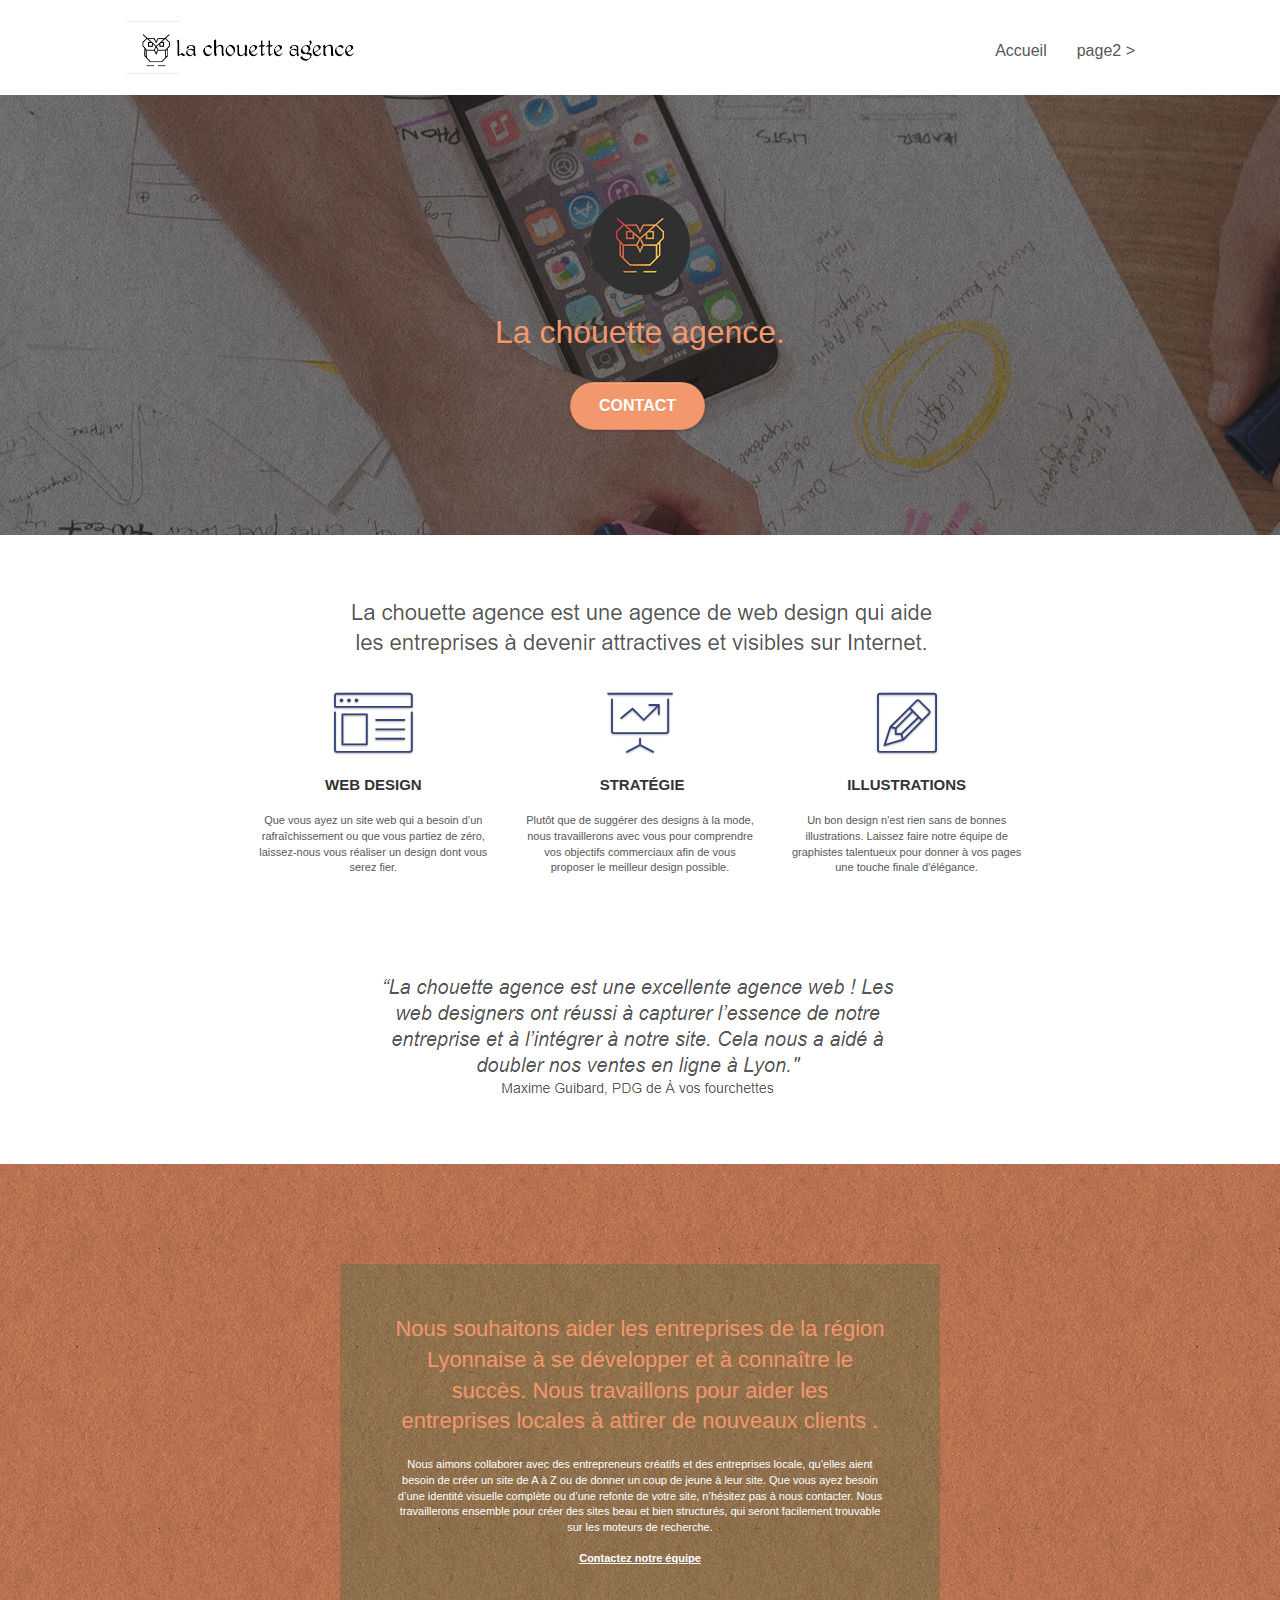
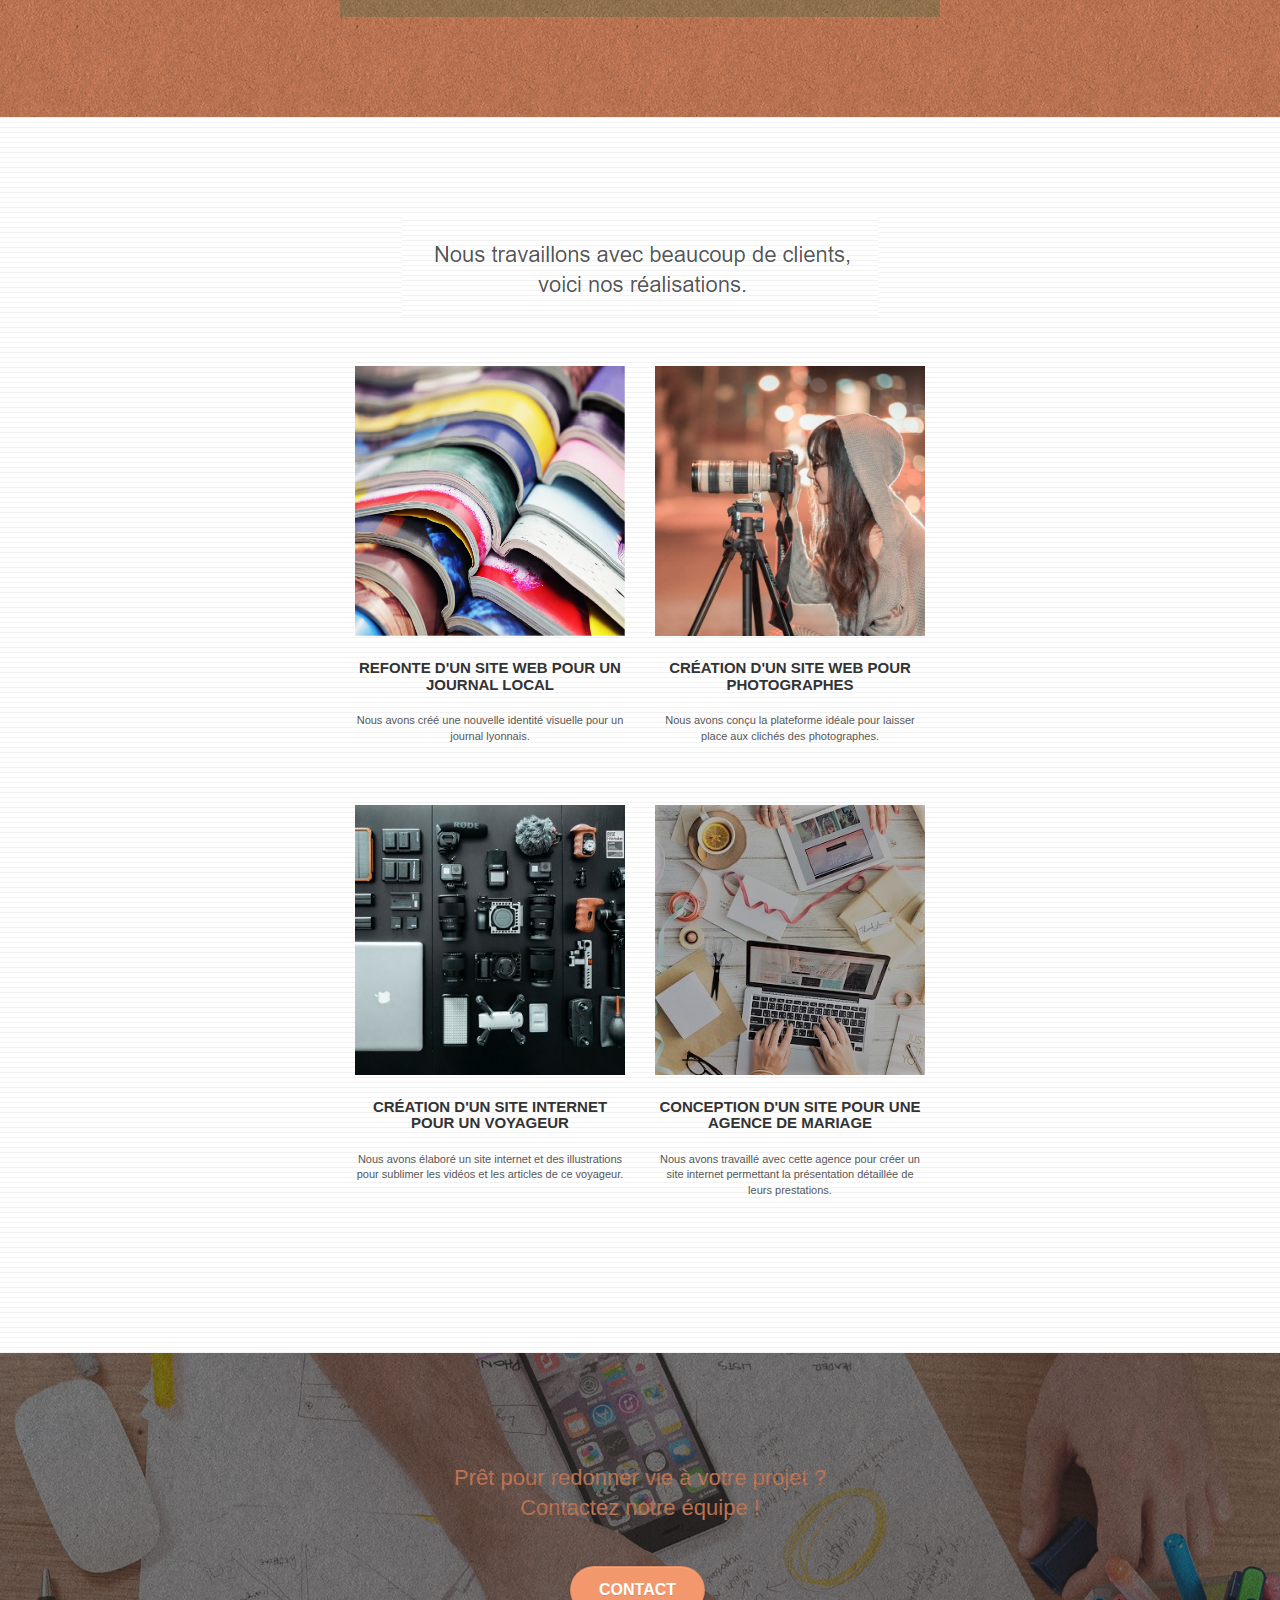
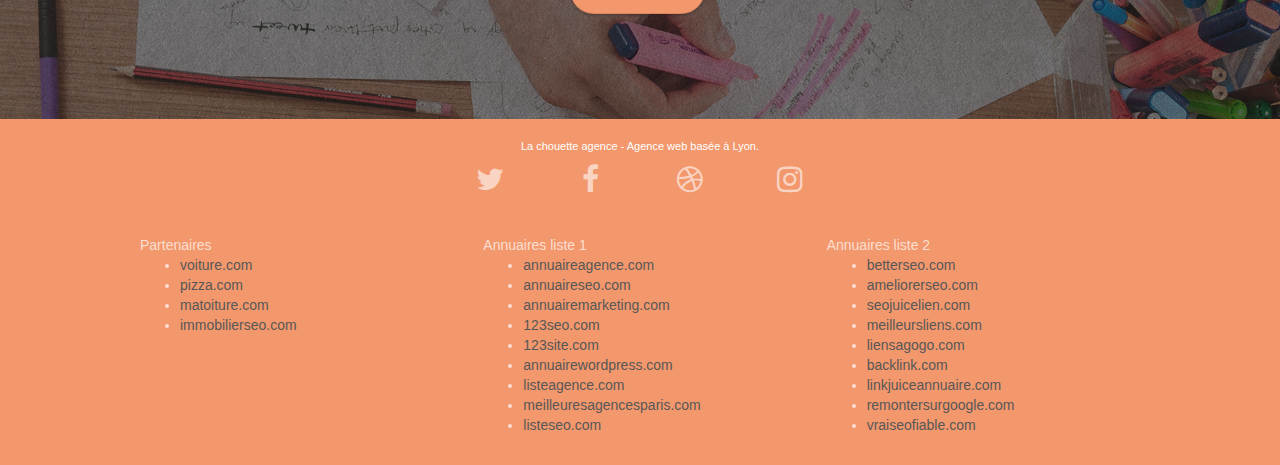
==== index.html @ 4de728ab "initialisation du projet" ====
<!doctype html>
<html lang="Default">
<head>
    <meta charset="utf-8">
    <meta name="keywords" content="seo, google, site web, site internet, agence design paris, agence design, agence design,agence design,agence design,agence design,agence design,agence design,agence design,agence design">
    <meta name="description" content="">
    <meta name="viewport" content="width=device-width, initial-scale=1.0, viewport-fit=cover">
    <link rel="shortcut icon" type="image/png" href="favicon.jpg">
    
	<link rel="stylesheet" type="text/css" href="./css/bootstrap.css">
	<link rel="stylesheet" type="text/css" href="style.css">
	<link rel="stylesheet" type="text/css" href="./css/font-awesome.css">
	<link rel="stylesheet" type="text/css" href="./css/et-line.css">
	
    
	<script src="./js/jquery-2.1.0.js"></script>
	<script src="./js/bootstrap.js"></script>
	<script src="./js/blocs.js"></script>
	<script src="./js/jquery.touchSwipe.js" defer></script>
	<script src="./js/gmaps.js"></script>

    <title>.</title>

    
<!-- Analytics -->
 
<!-- Analytics END -->
    
</head>

<body>
<!-- Principal conteneur -->
<div class="page-container">
    
<!-- bloc-0 -->
<div class="bloc bgc-white l-bloc " id="bloc-0">
	<div class="container bloc-sm">

		<nav class="navbar row">
			<div class="navbar-header">
				<div class="keywords" style="color:#cccccc;font-size:1px;">Agence web à paris, stratégie web, web design, illustrations, design de site web, site web, web, internet, site internet, site</div>
				<a class="navbar-brand" href="index.html"><img src="img/la-chouette-agence.png" alt="paris web design logo agence web meilleure agence" height="40" /></a>
				<div class="keywords" style="color:#cccccc;font-size:1px;">Agence web à paris, stratégie web, web design, illustrations, design de site web, site web, web, internet, site internet, site</div>
				<button id="nav-toggle" type="button" class="ui-navbar-toggle navbar-toggle" data-toggle="collapse" data-target=".navbar-1">
					<span class="sr-only">Toggle navigation</span><span class="icon-bar"></span><span class="icon-bar"></span><span class="icon-bar"></span>
				</button>
			</div>
			<div class="collapse navbar-collapse navbar-1 special-dropdown-nav">
				<ul class="site-navigation nav navbar-nav">
					<li>
						<a href="index.html">Accueil</a>
					</li>
					<li>
					</li>
					<li>
						<a href="page2.html">page2 &gt;</a>
					</li>
				</ul>
			</div>
		</nav>
	</div>
</div>
<!-- bloc-0 END -->

<!-- bloc-1-presentation -->
<div class="bloc bgc-dark-slate-blue bg-banniere d-bloc bg-t-edge bloc-bg-texture texture-paper b-parallax" id="bloc-1-hero">
	<div class="container bloc-lg">
		<div class="row tight-width-whitespace">
			<div class="col-sm-12">
				<img src="img/logo.png" class="center-block image-resize-mode" width="100" alt="La chouette agence, agence web paris, création logo paris" />
				<h1 class="text-center hero-bloc-text tc-white ">
					La chouette agence.
				</h1>
				<div class="text-center">
					<a href="page2.html" class="btn btn-lg btn-clean btn-rd cta-hero btn-atomic-tangerine" id="cta-hero">Contact</a>
				</div>
			</div>
		</div>
	</div>
</div>
<!-- bloc-1-presentation END -->

<!-- bloc-2-services -->
<div class="bloc bgc-white l-bloc" id="bloc-2-services">
	<div class="container bloc-md">
		<div class="row">
			<div class="col-sm-12 text-center">
				<img alt="agence web, agence web paris, web design paris, stratégie web" src="img/title.png" />
			</div>
		</div>
		<div class="row voffset-lg med-width-whitespace">
			<div class="col-sm-4">
				<div class="text-center">
					<span class="et-icon-browser sm-shadow icon-dark-slate-blue icons icon-lg"></span>
				</div>
				<h3 class="mg-md text-center">
					Web design
				</h3>
				<p class="text-center ">
					Que vous ayez un site web qui a besoin d&rsquo;un rafraîchissement ou que vous partiez de zéro, laissez-nous vous réaliser un design dont vous serez fier.
				</p>
			</div>
			<div class="col-sm-4">
				<div class="text-center">
					<span class="et-icon-presentation sm-shadow icon-dark-slate-blue icons icon-lg"></span>
				</div>
				<h3 class="mg-md text-center">
					&nbsp;Stratégie
				</h3>
				<p class="text-center ">
					Plutôt que de suggérer des designs à la mode, nous travaillerons avec vous pour comprendre vos objectifs commerciaux afin de vous proposer le meilleur design possible.<br>
				</p>
			</div>
			<div class="col-sm-4">
				<div class="text-center">
					<span class="et-icon-edit sm-shadow icon-dark-slate-blue icons icon-lg"></span>
				</div>
				<h3 class="mg-md text-center">
					Illustrations
				</h3>
				<p class="text-center ">
					Un bon design n'est rien sans de bonnes illustrations. Laissez faire notre équipe de graphistes talentueux pour donner à vos pages une touche finale d'élégance.
				</p>
			</div>
		</div>
		<div class="row voffset-lg voffset">
			<div class="col-xs-12 col-md-8 col-md-offset-2 text-center">
				<img alt="agence web, agence web paris, web design paris, stratégie web" src="img/citation.png" />

			</div>
		</div>
	</div>
</div>
<!-- bloc-2-services END -->

<!-- bloc-3-what-i-do -->
<div class="bloc tc-white bgc-atomic-tangerine bg-presentation d-bloc bloc-bg-texture texture-paper b-parallax" id="bloc-3-what-i-do">
	<div class="container bloc-lg">
		<div class="row tight-width-whitespace black-background">
			<div class="col-sm-12">
				<h2 class="mg-md text-center tc-white">
					Nous souhaitons aider les entreprises de la région Lyonnaise à se développer et à connaître le succès. Nous travaillons pour aider les entreprises locales à attirer de nouveaux clients .<br>
				</h2>
				<p class="text-center white">
					Nous aimons collaborer avec des entrepreneurs créatifs et des entreprises locale, qu’elles aient besoin de créer un site de A à Z ou de donner un coup de jeune à leur site. Que vous ayez besoin d’une identité visuelle complète ou d’une refonte de votre site, n’hésitez pas à nous contacter. Nous travaillerons ensemble pour créer des sites beau et bien structurés, qui seront facilement trouvable sur les moteurs de recherche. <br><br><a class="ltc-white bold-link" href="page2.html">Contactez notre équipe</a><br>
				</p>
			</div>
		</div>
	</div>
</div>
<!-- bloc-3-what-i-do END -->

<!-- bloc-4-portfolio -->
<div class="bloc bgc-white bg-lines-h2-bg bg-repeat l-bloc" id="bloc-4-portfolio">
	<div class="container bloc-lg">
		<div class="row">
			<div class="col-sm-12 text-center">
				<img alt="agence web, agence web paris, web design paris, stratégie web" src="img/title2.png" />
			</div>
		</div>
		<div class="row tight-width-whitespace portfolio-row">
			<div class="col-sm-6">
				<a href="#" data-lightbox="img/1.jpg" data-gallery-id="gallery-1" data-caption="Refonte d'un site web pour un journal local" data-frame="snapshot-lb"><img src="img/1.jpg" alt="paris web design logo agence web meilleure agence et refonte site web journal" class="img-responsive portfolio-thumb" /></a>
				<h3 class="mg-md text-center">
					Refonte d'un site web pour un journal local
				</h3>
				<p class="text-center">
					Nous avons créé une nouvelle identité visuelle pour un journal lyonnais.
				</p>
			</div>
			<div class="col-sm-6">
				<a href="#" data-lightbox="img/2.jpg" data-gallery-id="gallery-1" data-caption="Création d'un site web pour photographes" data-frame="snapshot-lb"><img src="img/2.jpg" class="img-responsive portfolio-thumb" alt="paris web design logo agence web meilleure agence, Création d'un site web pour photographes" /></a>
				<h3 class="mg-md text-center">
					Création d'un site web pour photographes
				</h3>
				<p class="text-center">
					Nous avons conçu la plateforme idéale pour laisser place aux clichés des photographes.
				</p>
			</div>
		</div>
		<div class="row tight-width-whitespace portfolio-row">
			<div class="col-sm-6">
				<a href="#" data-lightbox="img/3.bmp" data-gallery-id="gallery-1" data-caption="Création d'un site internet pour un voyageur" data-frame="snapshot-lb"><img src="img/3.bmp" class="img-responsive portfolio-thumb" alt="paris web design logo agence web meilleure agence, Création d'un site web pour voyageur"/></a>
				<h3 class="mg-md text-center">
					Création d'un site internet pour un voyageur
				</h3>
				<p class="text-center">
					Nous avons élaboré un site internet et des illustrations pour sublimer les vidéos et les articles de ce voyageur.
				</p>
			</div>
			<div class="col-sm-6">
				<a href="#" data-lightbox="img/4.bmp" data-gallery-id="gallery-1" data-caption="Conception d'un site pour une agence de mariage" data-frame="snapshot-lb"><img src="img/4.bmp" class="img-responsive portfolio-thumb" alt="paris web design logo agence web meilleure agence, Création d'un site web pour agence de mariage" /></a>
				<h3 class="mg-md text-center">
					Conception d'un site pour une agence de mariage
				</h3>
				<p class="text-center">
					Nous avons travaillé avec cette agence pour créer un site internet permettant la présentation détaillée de leurs prestations.
				</p>
			</div>
		</div>
	</div>
</div>
<!-- bloc-4-portfolio END -->

<!-- bloc-5-cta -->
<div class="bloc bgc-dark-slate-blue bg-banniere d-bloc bloc-bg-texture texture-paper" id="bloc-5-cta">
	<div class="container bloc-lg">
		<div class="row">
			<h2 class="mg-md text-center tc-white">
				Prêt pour redonner vie à votre projet ?<br>Contactez notre équipe !
			</h2>
			<div class="col-sm-12 text-center">
				<a href="page2.html" class="btn btn-atomic-tangerine btn-clean btn-rd btn-lg cta-hero">Contact</a>
			</div>
		</div>
	</div>
</div>
<!-- bloc-5-cta END -->

<!-- Footer - bloc-8 -->
<div class="bloc bgc-atomic-tangerine d-bloc" id="bloc-8">
	<div class="container bloc-sm">
		<div class="row">
			<div class="col-sm-12">
				<p class="text-center white">
					La chouette agence - Agence web basée à Lyon.<br>
				</p>
				<div class="row row-no-gutters social">
					<div class="col-sm-3">
						<div class="text-center">
							<a class="social" href="index.html"><span class="fa fa-twitter icon-md"></span></a>
						</div>
					</div>
					<div class="col-sm-3">
						<div class="text-center">
							<a class="social" href="index.html"><span class="fa fa-facebook icon-md"></span></a>
						</div>
					</div>
					<div class="col-sm-3">
						<div class="text-center">
							<a class="social" href="index.html"><span class="fa fa-dribbble icon-md"></span></a>
						</div>
					</div>
					<div class="col-sm-3">
						<div class="text-center">
							<a class="social" href="index.html"><span class="fa fa-instagram icon-md"></span></a>
						</div>
					</div>
					<div class="keywords" style="color:#F3976C;">Agence web à paris, stratégie web, web design, illustrations, design de site web, site web, web, internet, site internet, site</div>
				</div>
				<div class="row">
					<div class="col-sm-4">
						Partenaires
							<ul>
								<li><a href="voiture.com">voiture.com</a></li>
								<li><a href="pizza.com">pizza.com</a></li>
								<li><a href="matoiture.com">matoiture.com</a></li>
								<li><a href="immobilierseo.com">immobilierseo.com</a></li>
							</ul>		
					</div>
					<div class="col-sm-4">
						Annuaires liste 1
						<ul>
							<li><a href="annuaireagence.com">annuaireagence.com</a></li>
							<li><a href="annuaireseo.com">annuaireseo.com</a></li>
							<li><a href="annuairemarketing.com">annuairemarketing.com</a></li>
							<li><a href="123seoture.com">123seo.com</a></li>
							<li><a href="123site.com">123site.com</a></li>
							<li><a href="annuairewordpress.com">annuairewordpress.com</a></li>
							<li><a href="listeagence.com">listeagence.com</a></li>
							<li><a href="meilleuresagencesparis.com">meilleuresagencesparis.com</a></li>
							<li><a href="listeseo.com">listeseo.com</a></li>
						</ul>
					</div>
					<div class="col-sm-4">
						Annuaires liste 2
						<ul>
							<li><a href="betterseo.com">betterseo.com</a></li>
							<li><a href="ameliorerseo.com">ameliorerseo.com</a></li>
							<li><a href="seojuicelien.com">seojuicelien.com</a></li>
							<li><a href="meilleursliens.com">meilleursliens.com</a></li>
							<li><a href="liensagogo.com">liensagogo.com</a></li>
							<li><a href="backlink.com">backlink.com</a></li>
							<li><a href="linkjuiceannuaire.com">linkjuiceannuaire.com</a></li>
							<li><a href="remontersurgoogle.com">remontersurgoogle.com</a></li>
							<li><a href="vraiseofiable.com">vraiseofiable.com</a></li>
						</ul>
					</div>
				</div>
			</div>
		</div>
	</div>
</div>
<!-- Footer - bloc-8 END -->

</div>
<!-- Principal conteneur END -->
    

</body>
</html>
---- style.css ----
body {
    margin: 0;
    padding: 0;
    background: #FFF;
    overflow-x: hidden;
    -webkit-font-smoothing: antialiased;
    -moz-osx-font-smoothing: grayscale;
}

a,
button {
    transition: all .3s ease-in-out;
    outline: none!important;
}

a:hover {
    text-decoration: none;
    cursor: pointer;
}

#page-loading-blocs-notifaction {
    position: fixed;
    top: 0;
    bottom: 0;
    width: 100%;
    z-index: 100000;
    background: #FFFFFF url("img/pageload-spinner.gif") no-repeat center center;
}

.bloc {
    width: 100%;
    clear: both;
    background: 50% 50% no-repeat;
    padding: 0 50px;
    -webkit-background-size: cover;
    -moz-background-size: cover;
    -o-background-size: cover;
    background-size: cover;
    position: relative;
}

.bloc .container {
    padding-left: 0;
    padding-right: 0;
}

.bloc-lg {
    padding: 100px 50px;
}

.bloc-md {
    padding: 50px;
}

.bloc-sm {
    padding: 20px 50px;
}

.bg-center,
.bg-l-edge,
.bg-r-edge,
.bg-t-edge,
.bg-b-edge,
.bg-tl-edge,
.bg-bl-edge,
.bg-tr-edge,
.bg-br-edge,
.bg-repeat {
    -webkit-background-size: auto!important;
    -moz-background-size: auto!important;
    -o-background-size: auto!important;
    background-size: auto!important;
}

.bg-repeat {
    background: repeat;
}

.bg-t-edge {
    background: top no-repeat;
}

.bloc-bg-texture::before {
    content: "";
    background-size: 2px 2px;
    position: absolute;
    top: 0;
    bottom: 0;
    left: 0;
    right: 0;
}

.texture-paper::before {
    background: url("img/texture-paper.png");
    background-size: 280px 280px;
}

.b-parallax {
    background-attachment: fixed;
}

.d-bloc {
    color: rgba(255, 255, 255, .7);
}

.d-bloc button:hover {
    color: rgba(255, 255, 255, .9);
}

.d-bloc .icon-round,
.d-bloc .icon-square,
.d-bloc .icon-rounded,
.d-bloc .icon-semi-rounded-a,
.d-bloc .icon-semi-rounded-b {
    border-color: rgba(255, 255, 255, .9);
}

.d-bloc .divider-h span {
    border-color: rgba(255, 255, 255, .2);
}

.d-bloc .a-btn,
.d-bloc .navbar a,
.d-bloc .navbar-brand,
.d-bloc a .icon-sm,
.d-bloc a .icon-md,
.d-bloc a .icon-lg,
.d-bloc a .icon-xl,
.d-bloc h1 a,
.d-bloc h2 a,
.d-bloc h3 a,
.d-bloc h4 a,
.d-bloc h5 a,
.d-bloc h6 a,
.d-bloc p a {
    color: rgba(255, 255, 255, .6);
}

.d-bloc .a-btn:hover,
.d-bloc .navbar a:hover,
.d-bloc .navbar-brand:hover,
.d-bloc a:hover .icon-sm,
.d-bloc a:hover .icon-md,
.d-bloc a:hover .icon-lg,
.d-bloc a:hover .icon-xl,
.d-bloc h1 a:hover,
.d-bloc h2 a:hover,
.d-bloc h3 a:hover,
.d-bloc h4 a:hover,
.d-bloc h5 a:hover,
.d-bloc h6 a:hover,
.d-bloc p a:hover {
    color: rgba(255, 255, 255, 1);
}

.d-bloc .navbar-toggle .icon-bar {
    background: rgba(255, 255, 255, 1);
}

.d-bloc .btn-wire,
.d-bloc .btn-wire:hover {
    color: rgba(255, 255, 255, 1);
    border-color: rgba(255, 255, 255, 1);
}

.d-bloc .panel {
    color: rgba(0, 0, 0, .5);
}

.d-bloc .panel button:hover {
    color: rgba(0, 0, 0, .7);
}

.d-bloc .panel icon {
    border-color: rgba(0, 0, 0, .7);
}

.d-bloc .panel .divider-h span {
    border-color: rgba(0, 0, 0, .1);
}

.d-bloc .panel .a-btn {
    color: rgba(0, 0, 0, .6);
}

.d-bloc .panel .a-btn:hover {
    color: rgba(0, 0, 0, 1);
}

.d-bloc .panel .btn-wire,
.d-bloc .panel .btn-wire:hover {
    color: rgba(0, 0, 0, .7);
    border-color: rgba(0, 0, 0, .3);
}

.d-bloc .panel,
.l-bloc {
    color: rgba(0, 0, 0, .5);
}

.d-bloc .panel button:hover,
.l-bloc button:hover {
    color: rgba(0, 0, 0, .7);
}

.l-bloc .icon-round,
.l-bloc .icon-square,
.l-bloc .icon-rounded,
.l-bloc .icon-semi-rounded-a,
.l-bloc .icon-semi-rounded-b {
    border-color: rgba(0, 0, 0, .7);
}

.d-bloc .panel .divider-h span,
.l-bloc .divider-h span {
    border-color: rgba(0, 0, 0, .1);
}

.d-bloc .panel .a-btn,
.l-bloc .a-btn,
.l-bloc .navbar a,
.l-bloc .navbar-brand,
.l-bloc a .icon-sm,
.l-bloc a .icon-md,
.l-bloc a .icon-lg,
.l-bloc a .icon-xl,
.l-bloc h1 a,
.l-bloc h2 a,
.l-bloc h3 a,
.l-bloc h4 a,
.l-bloc h5 a,
.l-bloc h6 a,
.l-bloc p a {
    color: rgba(0, 0, 0, .6);
}

.d-bloc .panel .a-btn:hover,
.l-bloc .a-btn:hover,
.l-bloc .navbar a:hover,
.l-bloc .navbar-brand:hover,
.l-bloc a:hover .icon-sm,
.l-bloc a:hover .icon-md,
.l-bloc a:hover .icon-lg,
.l-bloc a:hover .icon-xl,
.l-bloc h1 a:hover,
.l-bloc h2 a:hover,
.l-bloc h3 a:hover,
.l-bloc h4 a:hover,
.l-bloc h5 a:hover,
.l-bloc h6 a:hover,
.l-bloc p a:hover {
    color: rgba(0, 0, 0, 1);
}

.l-bloc .navbar-toggle .icon-bar {
    color: rgba(0, 0, 0, .6);
}

.d-bloc .panel .btn-wire,
.d-bloc .panel .btn-wire:hover,
.l-bloc .btn-wire,
.l-bloc .btn-wire:hover {
    color: rgba(0, 0, 0, .7);
    border-color: rgba(0, 0, 0, .3);
}

.voffset {
    margin-top: 30px;
}

.voffset-lg {
    margin-top: 80px;
}

.row-no-gutters {
    margin-right: 0;
    margin-left: 0;
}

.row.row-no-gutters > [class^="col-"],
.row.row-no-gutters > [class*=" col-"] {
    padding-right: 0;
    padding-left: 0;
}

#bloc-1-hero h1 {
    font-size: 32px;
}

.navbar {
    margin-bottom: 0;
    z-index: 1;
}

.navbar-brand {
    height: auto;
    padding: 3px 15px;
    font-size: 25px;
    font-weight: normal;
    font-weight: 600;
    line-height: 44px;
}

.navbar-brand img {
    max-height: 200px;
    margin: 0 5px 0 0;
    display: inline;
}

.navbar-brand img[src$=svg] {
    min-width: 100px;
}

.nav-center .navbar-brand img {
    margin: 0;
}

.navbar .nav {
    padding-top: 2px;
    margin-right: -16px;
    float: right;
    z-index: 1;
}

.nav > li {
    float: left;
    margin-top: 4px;
    font-size: 16px;
}

.navbar-nav .open .dropdown-menu > li > a {
    text-align: inherit;
}

.nav > li a:hover,
.nav > li a:focus {
    background: transparent;
}

.navbar-toggle {
    margin: 10px 10px 0 0;
    border: 0px;
}

.navbar-toggle:hover {
    background: transparent!important;
}

.navbar-toggle .icon-bar {
    background-color: rgba(0, 0, 0, .5);
    width: 26px;
}

.nav-invert .navbar .nav {
    float: left;
}

.nav-invert .navbar-header,
.nav-invert .navbar-brand {
    float: right;
    position: relative;
    z-index: 2;
}

@media (min-width: 768px) {
    .site-navigation {
        position: absolute;
        top: 50%;
        right: 20px;
        transform: translate(0, -50%);
        -webkit-transform: translateY(-50%);
    }
    .nav > li .dropdown-menu a,
    .nav > li .dropdown-menu a:hover {
        color: #484848;
    }
    .nav-invert .site-navigation {
        left: 0;
        right: 0;
    }
    .nav-center {
        text-align: center;
    }
    .nav-center .navbar-header {
        width: 100%;
    }
    .nav-center .navbar-header,
    .nav-center .navbar-brand,
    .nav-center .nav > li {
        float: none;
        display: inline-block;
    }
    .nav-center .site-navigation {
        position: relative;
        width: 100%;
        right: 0;
        margin-right: 0px;
        margin-top: 20px;
    }
    .nav-center.mini-nav .navbar-toggle {
        float: none;
        margin: 10px auto 0;
    }
}

.nav > li > .dropdown a {
    background: none!important;
    display: block;
    padding: 14px 15px;
}

nav .caret {
    margin: 0 5px;
}

.dropdown-menu .dropdown-menu {
    top: -8px;
    left: 100%;
}

.dropdown-menu .dropmenu-flow-right {
    top: 100%;
    left: 0;
    margin-left: -1px;
    border-top-left-radius: 0;
    border-top-right-radius: 0;
}

.dropdown-menu .dropdown span {
    border: 4px solid black;
    border-top-color: transparent;
    border-right-color: transparent;
    border-bottom-color: transparent;
    margin: 6px -5px 0 0!important;
    float: right;
}

.mg-md {
    margin-top: 10px;
    margin-bottom: 20px;
}

.mg-lg {
    margin-top: 10px;
    margin-bottom: 40px;
}

.btn {
    margin: 0 5px 5px 0;
}

.btn.pull-right {
    margin: 0 0 5px 5px;
}

.btn-d,
.btn-d:hover,
.btn-d:focus {
    color: #FFF;
    background: rgba(0, 0, 0, .3);
}

button {
    outline: none!important;
}

.btn-rd {
    border-radius: 40px;
}

.btn-clean {
    border: 1px solid rgba(0, 0, 0, .08);
    border-bottom-color: rgba(0, 0, 0, .1);
    text-shadow: 0 1px 0 rgba(0, 0, 1, .1);
    box-shadow: 0 1px 3px rgba(0, 0, 1, .25), inset 0 1px 0 0 rgba(255, 255, 255, .15);
}

.icon-md {
    font-size: 30px!important;
}

.icon-lg {
    font-size: 60px!important;
}

.sm-shadow {
    text-shadow: 0 1px 2px rgba(0, 0, 0, .3);
}

.panel-sq,
.panel-sq .panel-heading,
.panel-sq .panel-footer {
    border-radius: 0;
}

.panel-rd {
    border-radius: 30px;
}

.panel-rd .panel-heading {
    border-radius: 29px 29px 0 0;
}

.panel-rd .panel-footer {
    border-radius: 0 0 29px 29px;
}

.form-control {
    border-color: rgba(0, 0, 0, .1);
    box-shadow: none;
}

.scrollToTop {
    width: 40px;
    height: 40px;
    position: fixed;
    bottom: 20px;
    right: 20px;
    opacity: 0;
    z-index: 500;
    transition: all .3s ease-in-out;
}

.scrollToTop span {
    margin-top: 6px;
}

.showScrollTop {
    font-size: 14px;
    opacity: 1;
}

a[data-lightbox] {
    position: relative;
    display: block;
    text-align: center;
}

a[data-lightbox]:hover::before {
    content: "+";
    font-family: "HelveticaNeue-Light", "Helvetica Neue Light", "Helvetica Neue", Helvetica, Arial;
    font-size: 32px;
    width: 50px;
    height: 50px;
    margin-left: -25px;
    border-radius: 50%;
    background: rgba(0, 0, 0, .6);
    color: #FFF;
    font-weight: 100;
    z-index: 1;
    position: absolute;
    top: 50%;
    transform: translateY(-50%);
    -webkit-transform: translateY(-50%);
}

a[data-lightbox]:hover img {
    opacity: 0.6;
    -webkit-animation-fill-mode: none;
    animation-fill-mode: none;
}

#lightbox-modal {
    display: flex;
    align-items: center;
}

#lightbox-modal .modal-dialog {
    width: 90%;
    max-width: 900px;
    margin: 0 auto 0;
}

#lightbox-modal .modal-dialog img {
    max-height: 90vh;
    margin: 0 auto;
}

.lightbox-caption {
    padding: 20px;
    color: #FFF;
    background: rgba(0, 0, 0, .5);
    position: absolute;
    left: 15px;
    right: 15px;
    bottom: 5px;
}

.close-lightbox {
    color: #FFF;
    font-size: 30px;
    position: absolute;
    top: 20px;
    right: 20px;
    z-index: 20;
    background: rgba(0, 0, 0, .5);
    border: none;
    line-height: 30px;
    padding: 0 9px 5px;
    opacity: 0.3;
}

.close-lightbox:hover,
.next-lightbox:hover,
.prev-lightbox:hover {
    opacity: 1.0;
    color: #FFF;
}

.next-lightbox,
.prev-lightbox {
    font-size: 20px;
    color: rgba(255, 255, 255, .9);
    background: rgba(0, 0, 0, .5);
    transition: all .2s ease-in-out;
    position: absolute;
    top: 45%;
    z-index: 1;
    opacity: 0.4;
}

.next-lightbox {
    padding: 6px 8px 1px 13px;
    right: 25px;
}

.prev-lightbox {
    padding: 6px 13px 1px 10px;
    left: 25px;
}

.snapshot-lb .modal-body {
    padding-bottom: 45px;
}

.snapshot-lb .lightbox-caption {
    padding: 0;
    color: rgba(0, 0, 0, .5);
    background: none;
}

h1,
h2,
h3,
h4,
h5,
h6,
p,
label,
.btn,
a {
    font-family: "helvetica";
    font-weight: 400;
    color: #575757!important;
}

.container {
    max-width: 1000px;
}

.hero-bloc-text {
    font-size: 38px;
}

.hero-bloc-text-sub {
    font-size: 36px;
}

.statement-bloc-text {
    line-height: 26px;
    font-style: italic;
    font-size: 20px;
    text-align: center;
    font-weight: lighter;
    max-width: 520px;
    margin: auto auto auto auto;
}

p {
    font-size: 11px;
}

.tight-width-whitespace {
    max-width: 600px;
    margin: auto auto auto auto;
}

.h1 {
    font-size: 20px;
    font-family: "Open Sans";
}

.cta-hero {
    margin-top: 22px;
    color: #FFFFFF!important;
    text-transform: uppercase;
    padding: 12px 28px 12px 28px;
    font-size: 16px;
    font-weight: 700;
}

.social {
    max-width: 400px;
    margin: auto auto auto auto;
}

h2 {
    font-size: 22px;
    line-height: 1.4em;
}

h3 {
    font-size: 15px;
    text-transform: uppercase;
    font-weight: 700;
    color: #333333!important;
}

.med-width-whitespace {
    max-width: 800px;
    margin: auto auto auto auto;
    box-shadow: 0px 0px 0px #000000;
}

h1 {
    color: #333333!important;
}

h4 {
    color: #333333!important;
}

.icons {
    margin-bottom: 14px;
    margin-top: 24px;
}

.white {
    color: #FFFFFF!important;
}

.portfolio-thumb {
    margin-bottom: 24px;
}

.portfolio-row {
    margin-bottom: 44px;
    margin-top: 50px;
}

.avatar {
    box-shadow: 0px 4px 9px rgba(0, 0, 0, 0.3);
}

.black-background {
    background-color: rgba(165, 147, 99, 0.7);
    padding: 40px 40px 40px 40px;
}

.bold-link {
    font-weight: 900;
    text-decoration: underline!important;
}

.bgc-white {
    background-color: #FFFFFF;
}

.bgc-dark-slate-blue {
    background-color: #364577;
}

.bgc-atomic-tangerine {
    background-color: #F3976C;
}

.tc-white {
    color: #F3976C!important;
}

.btn-atomic-tangerine {
    background: #F3976C;
    color: #FFFFFF!important;
}

.btn-atomic-tangerine:hover {
    background: #c27956!important;
    color: #FFFFFF!important;
}

.ltc-white {
    color: #FFFFFF!important;
}

.ltc-white:hover {
    color: #cccccc!important;
}

.ltc-atomic-tangerine {
    color: #F3976C!important;
}

.ltc-atomic-tangerine:hover {
    color: #c27956!important;
}

.icon-dark-slate-blue {
    color: #364577!important;
    border-color: #364577!important;
}

.bg-dots-bg {
    background-image: url("img/dots-bg.png");
}

.bg-lines-h2-bg {
    background-image: url("img/lines-h2-bg.png");
}

.bg-banniere {
    background-image: url("img/la-chouette-agence-banniere.jpg");
}

.bg-presentation {
    background-image: url("img/image-de-presentation.bmp");
}

@media (max-width: 1024px) {
    .bloc {
        padding-left: 20px;
        padding-right: 20px;
    }
    .bloc.full-width-bloc,
    .bloc-tile-2.full-width-bloc .container,
    .bloc-tile-3.full-width-bloc .container,
    .bloc-tile-4.full-width-bloc .container {
        padding-left: 0;
        padding-right: 0;
    }
}

@media (max-width: 992px) and (min-width: 768px) {
    .navbar .nav {
        max-width: 80%
    }
    .nav-center.navbar .nav {
        max-width: 100%
    }
}

@media only screen and (min-device-width: 768px) and (max-device-width: 1024px) and (orientation: landscape) {
    .b-parallax {
        background-attachment: scroll;
    }
}

@media only screen and (min-device-width: 1024px) and (max-device-width: 1366px) and (-webkit-min-device-pixel-ratio: 1.5) {
    .b-parallax {
        background-attachment: scroll;
    }
}

@media (max-width: 991px) {
    .container {
        width: 100%;
    }
    .b-parallax {
        background-attachment: scroll;
    }
    .page-container,
    #hero-bloc {
        overflow-x: hidden;
        position: relative;
    }
    .bloc {
        padding-left: constant(safe-area-inset-left);
        padding-right: constant(safe-area-inset-right);
    }
    .bloc-group,
    .bloc-group .bloc {
        display: block;
        width: 100%;
    }
    .bloc-fill-screen .fill-bloc-top-edge,
    .bloc-fill-screen .fill-bloc-bottom-edge {
        padding: 0 20px;
        padding-left: constant(safe-area-inset-left);
        padding-right: constant(safe-area-inset-right);
    }
}

@media (max-width: 767px) {
    .page-container {
        overflow-x: hidden;
        position: relative;
    }
    h1,
    h2,
    h3,
    h4,
    h5,
    h6,
    p,
    #disqus_thread {
        padding-left: 10px!important;
        padding-right: 10px!important;
    }
    .b-parallax {
        background-attachment: scroll;
    }
    .navbar .nav {
        padding-top: 0;
        border-top: 1px solid rgba(0, 0, 0, .2);
        float: none!important;
    }
    .navbar.row {
        margin-left: 0;
        margin-right: 0;
    }
    .site-navigation {
        position: inherit;
        transform: none;
        -webkit-transform: none;
        -ms-transform: none;
    }
    .nav > li {
        margin-top: 0;
        border-bottom: 1px solid rgba(0, 0, 0, .1);
        background: rgba(0, 0, 0, .05);
        text-align: left;
        padding-left: 15px;
        width: 100%;
    }
    .nav > li:hover {
        background: rgba(0, 0, 0, .08);
    }
    .dropdown .dropdown a .caret {
        float: none;
        margin: 5px 0 0 10px!important;
        border: 4px solid black;
        border-bottom-color: transparent;
        border-right-color: transparent;
        border-left-color: transparent;
    }
    #hero-bloc .navbar .nav {
        background: rgba(0, 0, 0, .8);
    }
    #hero-bloc .navbar .nav a {
        color: rgba(255, 255, 255, .6);
    }
    .hero {
        padding: 50px 0;
    }
    .hero-nav {
        left: -1px;
        right: -1px;
    }
    .navbar-collapse {
        padding: 0;
        overflow-x: hidden;
        -webkit-box-shadow: none;
        box-shadow: none;
    }
    .navbar-brand img {
        max-height: 40px;
        width: auto;
    }
    .nav-invert .navbar-header {
        float: none;
        width: 100%;
    }
    .nav-invert .navbar-toggle {
        float: left;
        margin-left: 10px;
    }
    .bloc {
        padding-left: 0;
        padding-right: 0;
    }
    .bloc-xxl,
    .bloc-xl,
    .bloc-lg {
        padding: 40px 0;
    }
    .bloc-sm,
    .bloc-md {
        padding-left: 0;
        padding-right: 0;
    }
    .bloc-tile-2 .container,
    .bloc-tile-3 .container,
    .bloc-tile-4 .container,
    .bloc-fill-screen .fill-bloc-top-edge,
    .bloc-fill-screen .fill-bloc-bottom-edge {
        padding-left: 0;
        padding-right: 0;
    }
    .a-block {
        padding: 0 10px;
    }
    .btn-dwn {
        display: none;
    }
    .voffset {
        margin-top: 5px;
    }
    .voffset-md {
        margin-top: 20px;
    }
    .voffset-lg {
        margin-top: 30px;
    }
    form {
        padding: 5px;
    }
    .close-lightbox {
        display: inline-block;
    }
    .blocsapp-device-iphone5 {
        background-size: 216px 425px;
        padding-top: 60px;
        width: 216px;
        height: 425px;
    }
    .blocsapp-device-iphone5 img {
        width: 180px;
        height: 320px;
    }
}

@media (max-width: 400px) {
    .bloc {
        padding-left: 0;
        padding-right: 0;
    }
}

@media (max-width: 767px) {
    .bloc-mob-center-text {
        text-align: center;
    }
}
---- css/et-line.css ----
@font-face {
    font-family: et-line;
    src: url(../fonts/et-line.eot);
    src: url(../fonts/et-line.eot?#iefix) format('embedded-opentype'), url(../fonts/et-line.woff) format('woff'), url(../fonts/et-line.ttf) format('truetype'), url(../fonts/et-line.svg#et-line) format('svg');
    font-weight: 400;
    font-style: normal
}

.et-icon-adjustments,
.et-icon-alarmclock,
.et-icon-anchor,
.et-icon-aperture,
.et-icon-attachment,
.et-icon-bargraph,
.et-icon-basket,
.et-icon-beaker,
.et-icon-bike,
.et-icon-book-open,
.et-icon-briefcase,
.et-icon-browser,
.et-icon-calendar,
.et-icon-camera,
.et-icon-caution,
.et-icon-chat,
.et-icon-circle-compass,
.et-icon-clipboard,
.et-icon-clock,
.et-icon-cloud,
.et-icon-compass,
.et-icon-desktop,
.et-icon-dial,
.et-icon-document,
.et-icon-documents,
.et-icon-download,
.et-icon-dribbble,
.et-icon-edit,
.et-icon-envelope,
.et-icon-expand,
.et-icon-facebook,
.et-icon-flag,
.et-icon-focus,
.et-icon-gears,
.et-icon-genius,
.et-icon-gift,
.et-icon-global,
.et-icon-globe,
.et-icon-googleplus,
.et-icon-grid,
.et-icon-happy,
.et-icon-hazardous,
.et-icon-heart,
.et-icon-hotairballoon,
.et-icon-hourglass,
.et-icon-key,
.et-icon-laptop,
.et-icon-layers,
.et-icon-lifesaver,
.et-icon-lightbulb,
.et-icon-linegraph,
.et-icon-linkedin,
.et-icon-lock,
.et-icon-magnifying-glass,
.et-icon-map,
.et-icon-map-pin,
.et-icon-megaphone,
.et-icon-mic,
.et-icon-mobile,
.et-icon-newspaper,
.et-icon-notebook,
.et-icon-paintbrush,
.et-icon-paperclip,
.et-icon-pencil,
.et-icon-phone,
.et-icon-picture,
.et-icon-pictures,
.et-icon-piechart,
.et-icon-presentation,
.et-icon-pricetags,
.et-icon-printer,
.et-icon-profile-female,
.et-icon-profile-male,
.et-icon-puzzle,
.et-icon-quote,
.et-icon-recycle,
.et-icon-refresh,
.et-icon-ribbon,
.et-icon-rss,
.et-icon-sad,
.et-icon-scissors,
.et-icon-scope,
.et-icon-search,
.et-icon-shield,
.et-icon-speedometer,
.et-icon-strategy,
.et-icon-streetsign,
.et-icon-tablet,
.et-icon-target,
.et-icon-telescope,
.et-icon-toolbox,
.et-icon-tools,
.et-icon-tools-2,
.et-icon-trophy,
.et-icon-tumblr,
.et-icon-twitter,
.et-icon-upload,
.et-icon-video,
.et-icon-wallet,
.et-icon-wine {
    font-family: et-line;
    speak: none;
    font-style: normal;
    font-weight: 400;
    font-variant: normal;
    text-transform: none;
    line-height: 1;
    -webkit-font-smoothing: antialiased;
    -moz-osx-font-smoothing: grayscale;
    display: inline-block
}

.et-icon-mobile:before {
    content: "\e000"
}

.et-icon-laptop:before {
    content: "\e001"
}

.et-icon-desktop:before {
    content: "\e002"
}

.et-icon-tablet:before {
    content: "\e003"
}

.et-icon-phone:before {
    content: "\e004"
}

.et-icon-document:before {
    content: "\e005"
}

.et-icon-documents:before {
    content: "\e006"
}

.et-icon-search:before {
    content: "\e007"
}

.et-icon-clipboard:before {
    content: "\e008"
}

.et-icon-newspaper:before {
    content: "\e009"
}

.et-icon-notebook:before {
    content: "\e00a"
}

.et-icon-book-open:before {
    content: "\e00b"
}

.et-icon-browser:before {
    content: "\e00c"
}

.et-icon-calendar:before {
    content: "\e00d"
}

.et-icon-presentation:before {
    content: "\e00e"
}

.et-icon-picture:before {
    content: "\e00f"
}

.et-icon-pictures:before {
    content: "\e010"
}

.et-icon-video:before {
    content: "\e011"
}

.et-icon-camera:before {
    content: "\e012"
}

.et-icon-printer:before {
    content: "\e013"
}

.et-icon-toolbox:before {
    content: "\e014"
}

.et-icon-briefcase:before {
    content: "\e015"
}

.et-icon-wallet:before {
    content: "\e016"
}

.et-icon-gift:before {
    content: "\e017"
}

.et-icon-bargraph:before {
    content: "\e018"
}

.et-icon-grid:before {
    content: "\e019"
}

.et-icon-expand:before {
    content: "\e01a"
}

.et-icon-focus:before {
    content: "\e01b"
}

.et-icon-edit:before {
    content: "\e01c"
}

.et-icon-adjustments:before {
    content: "\e01d"
}

.et-icon-ribbon:before {
    content: "\e01e"
}

.et-icon-hourglass:before {
    content: "\e01f"
}

.et-icon-lock:before {
    content: "\e020"
}

.et-icon-megaphone:before {
    content: "\e021"
}

.et-icon-shield:before {
    content: "\e022"
}

.et-icon-trophy:before {
    content: "\e023"
}

.et-icon-flag:before {
    content: "\e024"
}

.et-icon-map:before {
    content: "\e025"
}

.et-icon-puzzle:before {
    content: "\e026"
}

.et-icon-basket:before {
    content: "\e027"
}

.et-icon-envelope:before {
    content: "\e028"
}

.et-icon-streetsign:before {
    content: "\e029"
}

.et-icon-telescope:before {
    content: "\e02a"
}

.et-icon-gears:before {
    content: "\e02b"
}

.et-icon-key:before {
    content: "\e02c"
}

.et-icon-paperclip:before {
    content: "\e02d"
}

.et-icon-attachment:before {
    content: "\e02e"
}

.et-icon-pricetags:before {
    content: "\e02f"
}

.et-icon-lightbulb:before {
    content: "\e030"
}

.et-icon-layers:before {
    content: "\e031"
}

.et-icon-pencil:before {
    content: "\e032"
}

.et-icon-tools:before {
    content: "\e033"
}

.et-icon-tools-2:before {
    content: "\e034"
}

.et-icon-scissors:before {
    content: "\e035"
}

.et-icon-paintbrush:before {
    content: "\e036"
}

.et-icon-magnifying-glass:before {
    content: "\e037"
}

.et-icon-circle-compass:before {
    content: "\e038"
}

.et-icon-linegraph:before {
    content: "\e039"
}

.et-icon-mic:before {
    content: "\e03a"
}

.et-icon-strategy:before {
    content: "\e03b"
}

.et-icon-beaker:before {
    content: "\e03c"
}

.et-icon-caution:before {
    content: "\e03d"
}

.et-icon-recycle:before {
    content: "\e03e"
}

.et-icon-anchor:before {
    content: "\e03f"
}

.et-icon-profile-male:before {
    content: "\e040"
}

.et-icon-profile-female:before {
    content: "\e041"
}

.et-icon-bike:before {
    content: "\e042"
}

.et-icon-wine:before {
    content: "\e043"
}

.et-icon-hotairballoon:before {
    content: "\e044"
}

.et-icon-globe:before {
    content: "\e045"
}

.et-icon-genius:before {
    content: "\e046"
}

.et-icon-map-pin:before {
    content: "\e047"
}

.et-icon-dial:before {
    content: "\e048"
}

.et-icon-chat:before {
    content: "\e049"
}

.et-icon-heart:before {
    content: "\e04a"
}

.et-icon-cloud:before {
    content: "\e04b"
}

.et-icon-upload:before {
    content: "\e04c"
}

.et-icon-download:before {
    content: "\e04d"
}

.et-icon-target:before {
    content: "\e04e"
}

.et-icon-hazardous:before {
    content: "\e04f"
}

.et-icon-piechart:before {
    content: "\e050"
}

.et-icon-speedometer:before {
    content: "\e051"
}

.et-icon-global:before {
    content: "\e052"
}

.et-icon-compass:before {
    content: "\e053"
}

.et-icon-lifesaver:before {
    content: "\e054"
}

.et-icon-clock:before {
    content: "\e055"
}

.et-icon-aperture:before {
    content: "\e056"
}

.et-icon-quote:before {
    content: "\e057"
}

.et-icon-scope:before {
    content: "\e058"
}

.et-icon-alarmclock:before {
    content: "\e059"
}

.et-icon-refresh:before {
    content: "\e05a"
}

.et-icon-happy:before {
    content: "\e05b"
}

.et-icon-sad:before {
    content: "\e05c"
}

.et-icon-facebook:before {
    content: "\e05d"
}

.et-icon-twitter:before {
    content: "\e05e"
}

.et-icon-googleplus:before {
    content: "\e05f"
}

.et-icon-rss:before {
    content: "\e060"
}

.et-icon-tumblr:before {
    content: "\e061"
}

.et-icon-linkedin:before {
    content: "\e062"
}

.et-icon-dribbble:before {
    content: "\e063"
}
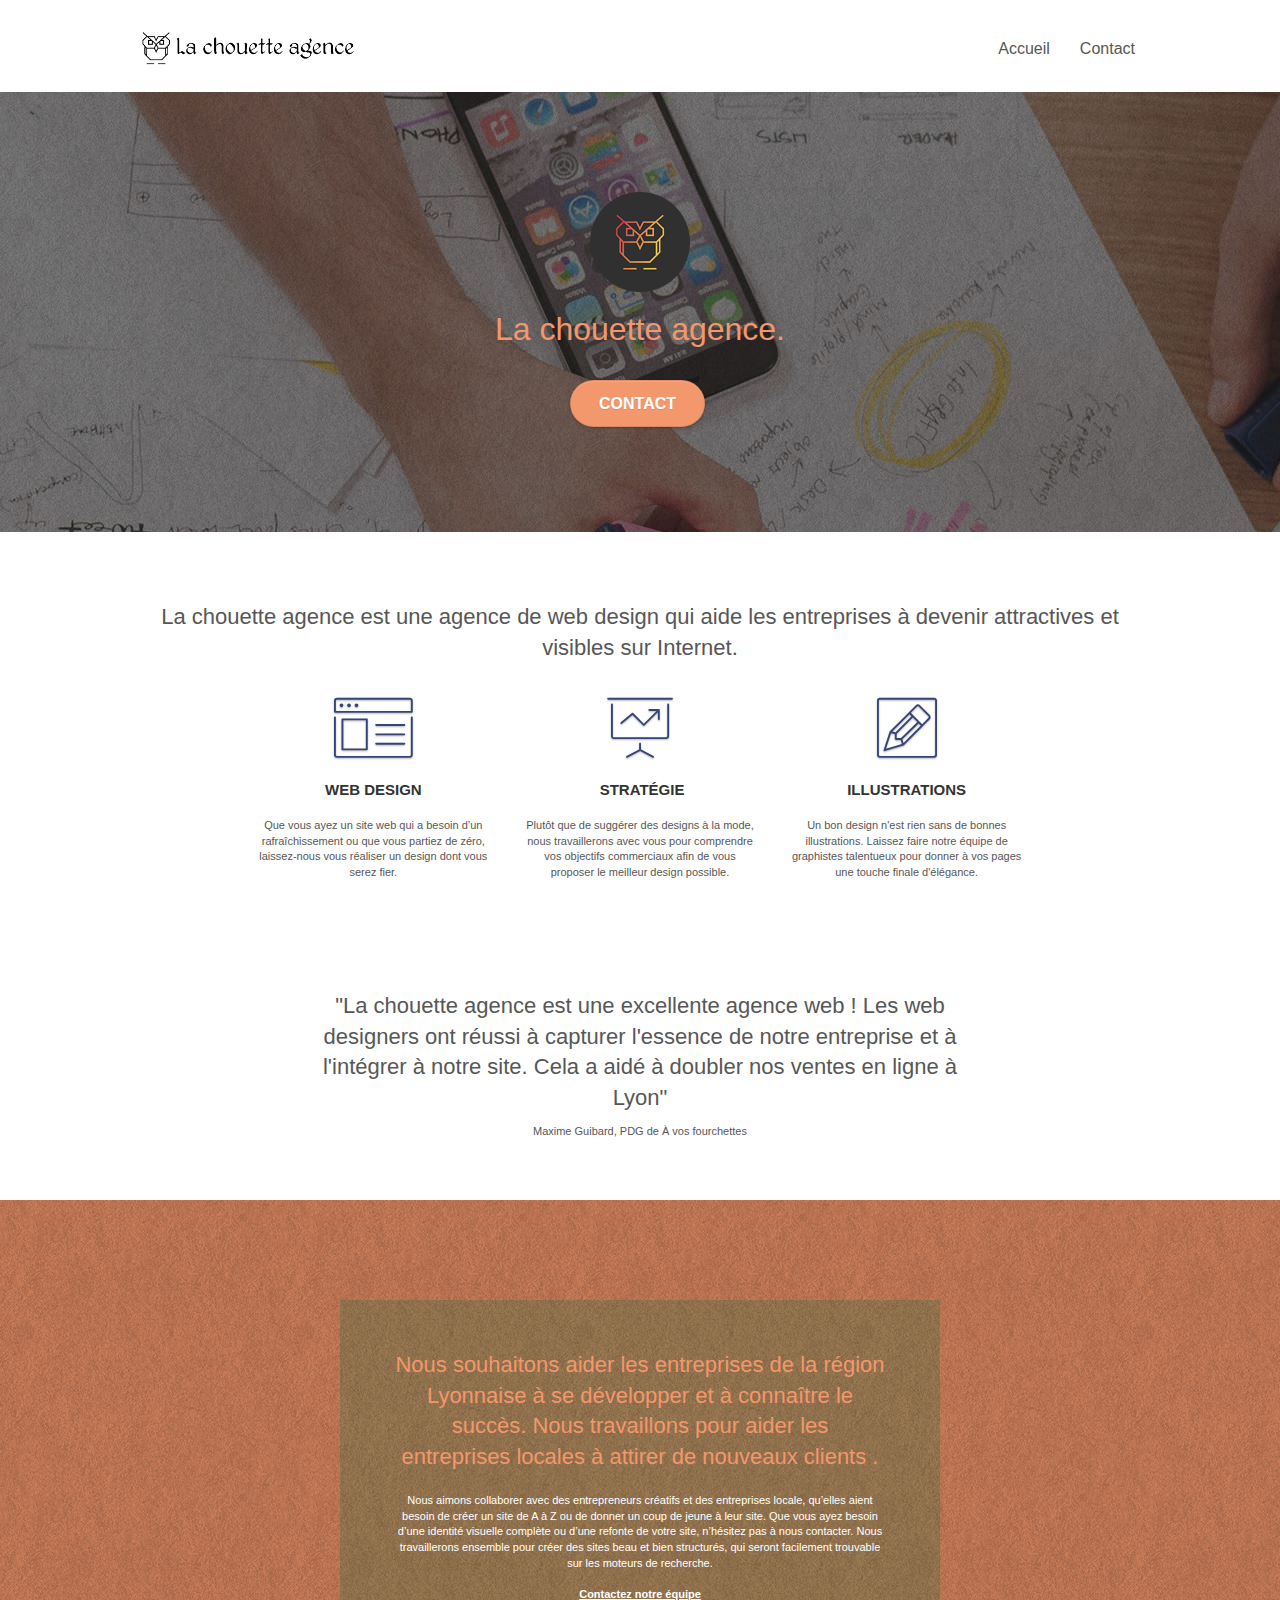
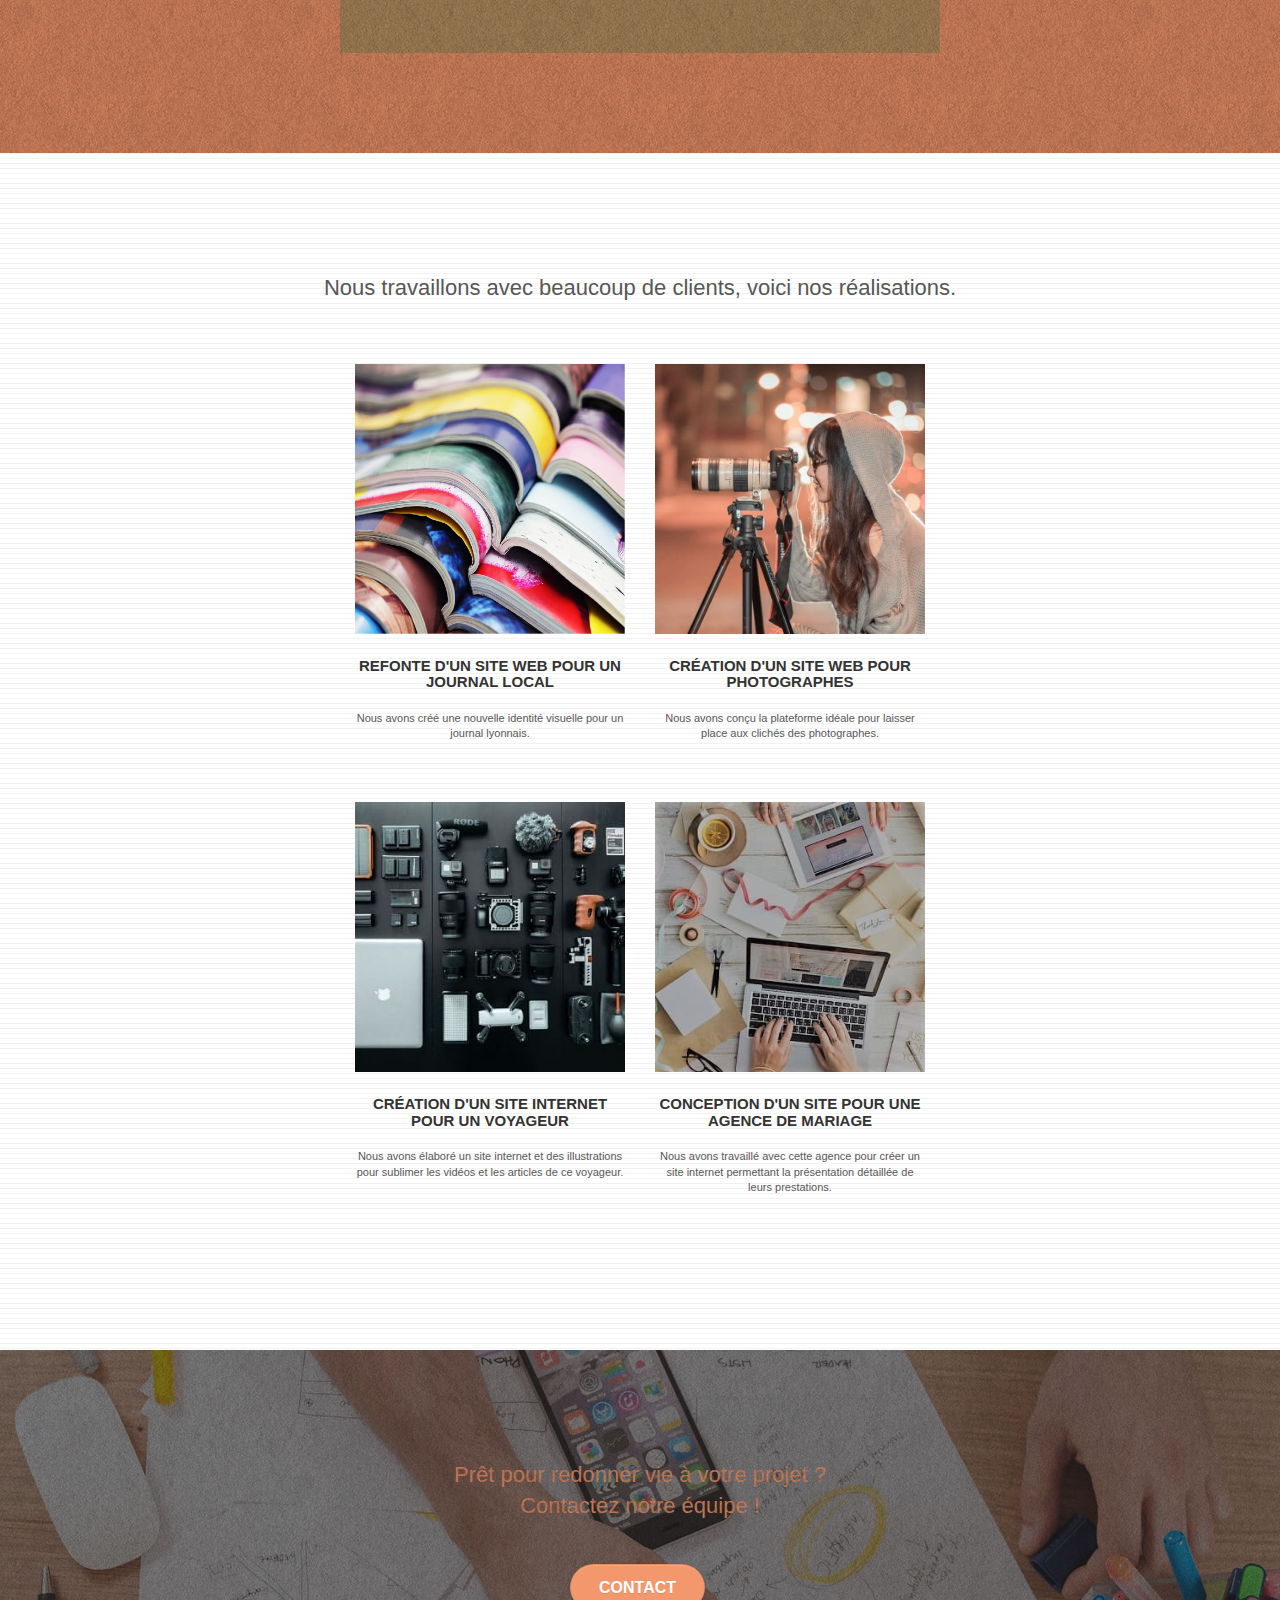
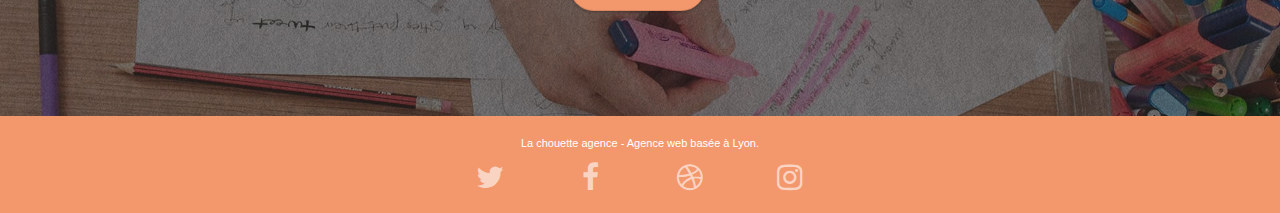
==== commit a1235e85: "modification contact" ====
--- a/index.html
+++ b/index.html
@@ -1,9 +1,9 @@
 <!doctype html>
-<html lang="Default">
+<html lang="fr">
 <head>
     <meta charset="utf-8">
-    <meta name="keywords" content="seo, google, site web, site internet, agence design paris, agence design, agence design,agence design,agence design,agence design,agence design,agence design,agence design,agence design">
-    <meta name="description" content="">
+    <meta name="keywords" content="site web, site internet, agence design , agence web design lyon">
+    <meta name="description" content="Rejoignez La chouette agence, agence de web design basé à Lyon pour réaliser vos différent projet: site web, site e-commerce, blog, site vitrine   ">
     <meta name="viewport" content="width=device-width, initial-scale=1.0, viewport-fit=cover">
     <link rel="shortcut icon" type="image/png" href="favicon.jpg">
     
@@ -19,7 +19,7 @@
 	<script src="./js/jquery.touchSwipe.js" defer></script>
 	<script src="./js/gmaps.js"></script>
 
-    <title>.</title>
+    <title>La chouette agence</title>
 
     
 <!-- Analytics -->
@@ -33,18 +33,20 @@
 <div class="page-container">
     
 <!-- bloc-0 -->
-<div class="bloc bgc-white l-bloc " id="bloc-0">
+<header class="bloc bgc-white l-bloc " id="bloc-0">
+
 	<div class="container bloc-sm">
 
 		<nav class="navbar row">
+
 			<div class="navbar-header">
-				<div class="keywords" style="color:#cccccc;font-size:1px;">Agence web à paris, stratégie web, web design, illustrations, design de site web, site web, web, internet, site internet, site</div>
+				
 				<a class="navbar-brand" href="index.html"><img src="img/la-chouette-agence.png" alt="paris web design logo agence web meilleure agence" height="40" /></a>
-				<div class="keywords" style="color:#cccccc;font-size:1px;">Agence web à paris, stratégie web, web design, illustrations, design de site web, site web, web, internet, site internet, site</div>
 				<button id="nav-toggle" type="button" class="ui-navbar-toggle navbar-toggle" data-toggle="collapse" data-target=".navbar-1">
 					<span class="sr-only">Toggle navigation</span><span class="icon-bar"></span><span class="icon-bar"></span><span class="icon-bar"></span>
 				</button>
 			</div>
+			
 			<div class="collapse navbar-collapse navbar-1 special-dropdown-nav">
 				<ul class="site-navigation nav navbar-nav">
 					<li>
@@ -53,13 +55,15 @@
 					<li>
 					</li>
 					<li>
-						<a href="page2.html">page2 &gt;</a>
+						<a href="page2.html">Contact</a>
 					</li>
 				</ul>
 			</div>
 		</nav>
-	</div>
-</div>
+
+	</div>
+
+</header>
 <!-- bloc-0 END -->
 
 <!-- bloc-1-presentation -->
@@ -67,7 +71,7 @@
 	<div class="container bloc-lg">
 		<div class="row tight-width-whitespace">
 			<div class="col-sm-12">
-				<img src="img/logo.png" class="center-block image-resize-mode" width="100" alt="La chouette agence, agence web paris, création logo paris" />
+				<img src="img/logo.png" class="center-block image-resize-mode" width="100" alt="une chouette"/>
 				<h1 class="text-center hero-bloc-text tc-white ">
 					La chouette agence.
 				</h1>
@@ -85,9 +89,14 @@
 	<div class="container bloc-md">
 		<div class="row">
 			<div class="col-sm-12 text-center">
-				<img alt="agence web, agence web paris, web design paris, stratégie web" src="img/title.png" />
-			</div>
-		</div>
+
+				<h2 class="text-center">
+					La chouette agence est une agence de web design qui aide les entreprises à devenir attractives et visibles sur Internet.
+				</h2>
+
+			</div>
+		</div>
+		
 		<div class="row voffset-lg med-width-whitespace">
 			<div class="col-sm-4">
 				<div class="text-center">
@@ -125,7 +134,14 @@
 		</div>
 		<div class="row voffset-lg voffset">
 			<div class="col-xs-12 col-md-8 col-md-offset-2 text-center">
-				<img alt="agence web, agence web paris, web design paris, stratégie web" src="img/citation.png" />
+
+				<h2 class="text-center">
+					"La chouette agence est une excellente agence web ! Les web designers ont réussi à capturer l'essence de notre entreprise et à l'intégrer à notre site. Cela a aidé à doubler nos ventes en ligne à Lyon"
+				</h2>
+
+				<p class="text-center">
+					Maxime Guibard, PDG de À vos fourchettes
+				</p>
 
 			</div>
 		</div>
@@ -155,12 +171,18 @@
 	<div class="container bloc-lg">
 		<div class="row">
 			<div class="col-sm-12 text-center">
-				<img alt="agence web, agence web paris, web design paris, stratégie web" src="img/title2.png" />
-			</div>
-		</div>
+				
+				<h2 class="text-center">
+					Nous travaillons avec beaucoup de clients, voici nos réalisations.
+				</h2>
+
+			</div>
+		</div>
+
 		<div class="row tight-width-whitespace portfolio-row">
-			<div class="col-sm-6">
-				<a href="#" data-lightbox="img/1.jpg" data-gallery-id="gallery-1" data-caption="Refonte d'un site web pour un journal local" data-frame="snapshot-lb"><img src="img/1.jpg" alt="paris web design logo agence web meilleure agence et refonte site web journal" class="img-responsive portfolio-thumb" /></a>
+
+			<div class="col-sm-6">
+				<a href="#" data-lightbox="img/1.jpg" data-gallery-id="gallery-1" data-caption="Refonte d'un site web pour un journal local" data-frame="snapshot-lb"><img src="img/1.jpg" alt="livres" class="img-responsive portfolio-thumb" /></a>
 				<h3 class="mg-md text-center">
 					Refonte d'un site web pour un journal local
 				</h3>
@@ -168,8 +190,9 @@
 					Nous avons créé une nouvelle identité visuelle pour un journal lyonnais.
 				</p>
 			</div>
-			<div class="col-sm-6">
-				<a href="#" data-lightbox="img/2.jpg" data-gallery-id="gallery-1" data-caption="Création d'un site web pour photographes" data-frame="snapshot-lb"><img src="img/2.jpg" class="img-responsive portfolio-thumb" alt="paris web design logo agence web meilleure agence, Création d'un site web pour photographes" /></a>
+
+			<div class="col-sm-6">
+				<a href="#" data-lightbox="img/2.jpg" data-gallery-id="gallery-1" data-caption="Création d'un site web pour photographes" data-frame="snapshot-lb"><img src="img/2.jpg" class="img-responsive portfolio-thumb" alt="femme qui prend en photo" /></a>
 				<h3 class="mg-md text-center">
 					Création d'un site web pour photographes
 				</h3>
@@ -177,10 +200,13 @@
 					Nous avons conçu la plateforme idéale pour laisser place aux clichés des photographes.
 				</p>
 			</div>
-		</div>
+
+		</div>
+
 		<div class="row tight-width-whitespace portfolio-row">
-			<div class="col-sm-6">
-				<a href="#" data-lightbox="img/3.bmp" data-gallery-id="gallery-1" data-caption="Création d'un site internet pour un voyageur" data-frame="snapshot-lb"><img src="img/3.bmp" class="img-responsive portfolio-thumb" alt="paris web design logo agence web meilleure agence, Création d'un site web pour voyageur"/></a>
+
+			<div class="col-sm-6">
+				<a href="#" data-lightbox="img/3.jpg" data-gallery-id="gallery-1" data-caption="Création d'un site internet pour un voyageur" data-frame="snapshot-lb"><img src="img/3.jpg" class="img-responsive portfolio-thumb" alt="accessoire numérique photo"/></a>
 				<h3 class="mg-md text-center">
 					Création d'un site internet pour un voyageur
 				</h3>
@@ -188,8 +214,9 @@
 					Nous avons élaboré un site internet et des illustrations pour sublimer les vidéos et les articles de ce voyageur.
 				</p>
 			</div>
-			<div class="col-sm-6">
-				<a href="#" data-lightbox="img/4.bmp" data-gallery-id="gallery-1" data-caption="Conception d'un site pour une agence de mariage" data-frame="snapshot-lb"><img src="img/4.bmp" class="img-responsive portfolio-thumb" alt="paris web design logo agence web meilleure agence, Création d'un site web pour agence de mariage" /></a>
+
+			<div class="col-sm-6">
+				<a href="#" data-lightbox="img/4.jpg" data-gallery-id="gallery-1" data-caption="Conception d'un site pour une agence de mariage" data-frame="snapshot-lb"><img src="img/4.jpg" class="img-responsive portfolio-thumb" alt="Création d'un site web pour agence de mariage" /></a>
 				<h3 class="mg-md text-center">
 					Conception d'un site pour une agence de mariage
 				</h3>
@@ -197,7 +224,9 @@
 					Nous avons travaillé avec cette agence pour créer un site internet permettant la présentation détaillée de leurs prestations.
 				</p>
 			</div>
-		</div>
+
+		</div>
+
 	</div>
 </div>
 <!-- bloc-4-portfolio END -->
@@ -218,79 +247,39 @@
 <!-- bloc-5-cta END -->
 
 <!-- Footer - bloc-8 -->
-<div class="bloc bgc-atomic-tangerine d-bloc" id="bloc-8">
+<footer class="bloc bgc-atomic-tangerine d-bloc" id="bloc-8">
 	<div class="container bloc-sm">
 		<div class="row">
 			<div class="col-sm-12">
 				<p class="text-center white">
 					La chouette agence - Agence web basée à Lyon.<br>
 				</p>
-				<div class="row row-no-gutters social">
-					<div class="col-sm-3">
-						<div class="text-center">
-							<a class="social" href="index.html"><span class="fa fa-twitter icon-md"></span></a>
-						</div>
-					</div>
-					<div class="col-sm-3">
-						<div class="text-center">
-							<a class="social" href="index.html"><span class="fa fa-facebook icon-md"></span></a>
-						</div>
-					</div>
-					<div class="col-sm-3">
-						<div class="text-center">
-							<a class="social" href="index.html"><span class="fa fa-dribbble icon-md"></span></a>
-						</div>
-					</div>
-					<div class="col-sm-3">
-						<div class="text-center">
-							<a class="social" href="index.html"><span class="fa fa-instagram icon-md"></span></a>
-						</div>
-					</div>
-					<div class="keywords" style="color:#F3976C;">Agence web à paris, stratégie web, web design, illustrations, design de site web, site web, web, internet, site internet, site</div>
-				</div>
-				<div class="row">
-					<div class="col-sm-4">
-						Partenaires
-							<ul>
-								<li><a href="voiture.com">voiture.com</a></li>
-								<li><a href="pizza.com">pizza.com</a></li>
-								<li><a href="matoiture.com">matoiture.com</a></li>
-								<li><a href="immobilierseo.com">immobilierseo.com</a></li>
-							</ul>		
-					</div>
-					<div class="col-sm-4">
-						Annuaires liste 1
-						<ul>
-							<li><a href="annuaireagence.com">annuaireagence.com</a></li>
-							<li><a href="annuaireseo.com">annuaireseo.com</a></li>
-							<li><a href="annuairemarketing.com">annuairemarketing.com</a></li>
-							<li><a href="123seoture.com">123seo.com</a></li>
-							<li><a href="123site.com">123site.com</a></li>
-							<li><a href="annuairewordpress.com">annuairewordpress.com</a></li>
-							<li><a href="listeagence.com">listeagence.com</a></li>
-							<li><a href="meilleuresagencesparis.com">meilleuresagencesparis.com</a></li>
-							<li><a href="listeseo.com">listeseo.com</a></li>
-						</ul>
-					</div>
-					<div class="col-sm-4">
-						Annuaires liste 2
-						<ul>
-							<li><a href="betterseo.com">betterseo.com</a></li>
-							<li><a href="ameliorerseo.com">ameliorerseo.com</a></li>
-							<li><a href="seojuicelien.com">seojuicelien.com</a></li>
-							<li><a href="meilleursliens.com">meilleursliens.com</a></li>
-							<li><a href="liensagogo.com">liensagogo.com</a></li>
-							<li><a href="backlink.com">backlink.com</a></li>
-							<li><a href="linkjuiceannuaire.com">linkjuiceannuaire.com</a></li>
-							<li><a href="remontersurgoogle.com">remontersurgoogle.com</a></li>
-							<li><a href="vraiseofiable.com">vraiseofiable.com</a></li>
-						</ul>
-					</div>
-				</div>
-			</div>
-		</div>
-	</div>
-</div>
+				<nav class="row row-no-gutters social">
+					<div class="col-sm-3">
+						<div class="text-center">
+							<a class="social" href="https://twitter.com/?lang=fr"><span class="fa fa-twitter icon-md"></span></a>
+						</div>
+					</div>
+					<div class="col-sm-3">
+						<div class="text-center">
+							<a class="social" href="https://fr-fr.facebook.com/"><span class="fa fa-facebook icon-md"></span></a>
+						</div>
+					</div>
+					<div class="col-sm-3">
+						<div class="text-center">
+							<a class="social" href="https://dribbble.com/"><span class="fa fa-dribbble icon-md"></span></a>
+						</div>
+					</div>
+					<div class="col-sm-3">
+						<div class="text-center">
+							<a class="social" href="https://www.instagram.com/"><span class="fa fa-instagram icon-md"></span></a>
+						</div>
+					</div>
+				</nav>
+			</div>
+		</div>
+	</div>
+</footer>
 <!-- Footer - bloc-8 END -->
 
 </div>
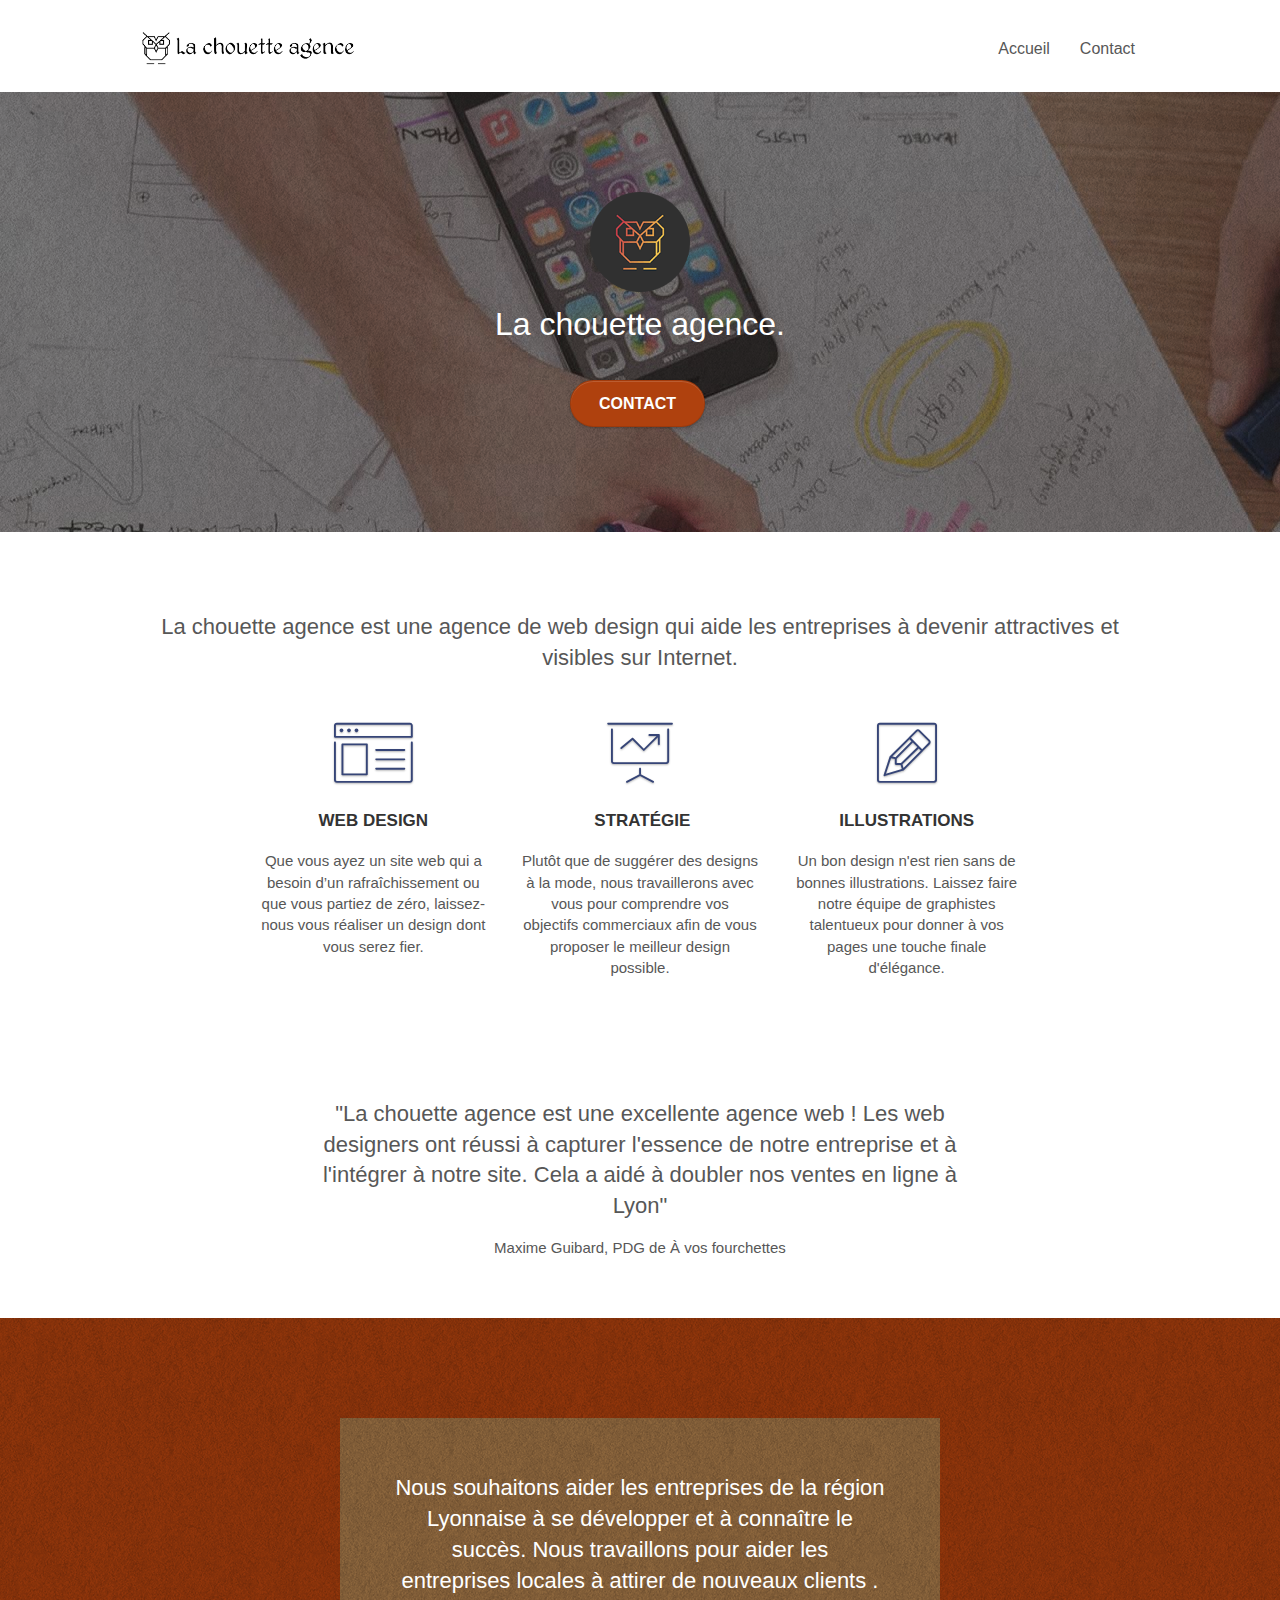
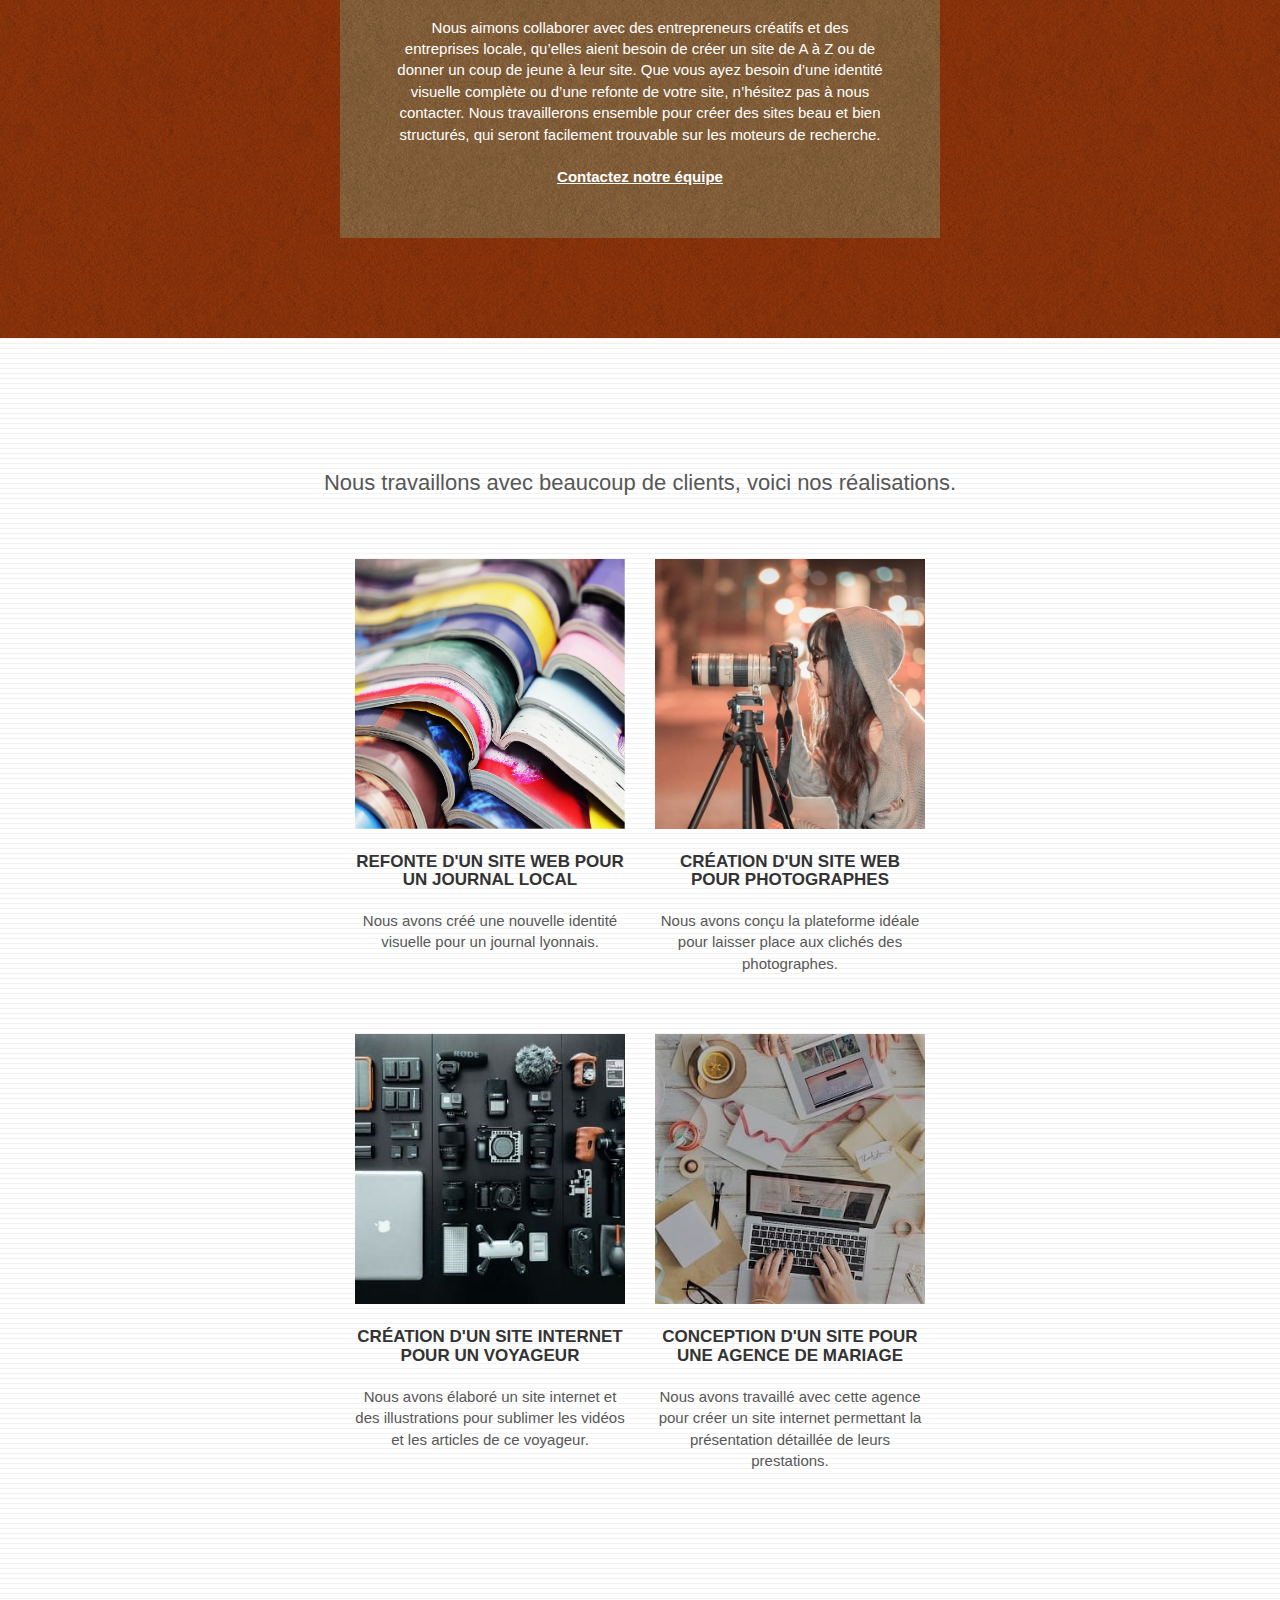
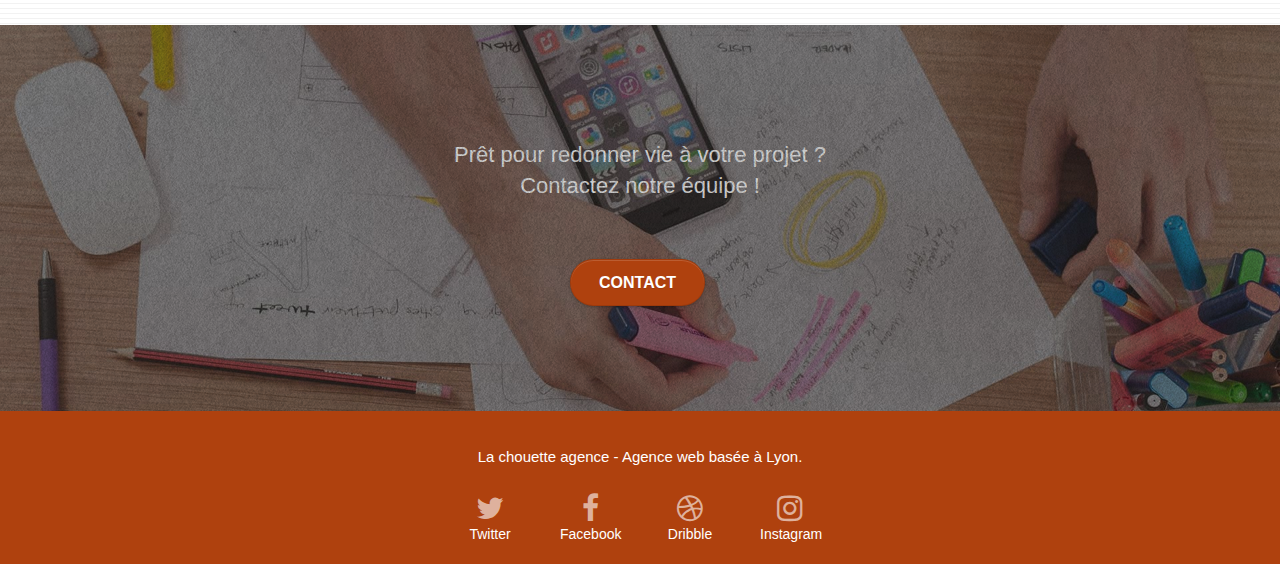
==== commit 3152db3c: "Ajout des modification lié a l'accessibilité" ====
--- a/index.html
+++ b/index.html
@@ -3,8 +3,9 @@
 <head>
     <meta charset="utf-8">
     <meta name="keywords" content="site web, site internet, agence design , agence web design lyon">
-    <meta name="description" content="Rejoignez La chouette agence, agence de web design basé à Lyon pour réaliser vos différent projet: site web, site e-commerce, blog, site vitrine   ">
+    <meta name="description" content="Rejoignez La chouette agence, agence de web design basé à Lyon pour réaliser vos différent projet: site web, site e-commerce, blog, site vitrine.">
     <meta name="viewport" content="width=device-width, initial-scale=1.0, viewport-fit=cover">
+	<meta name="robots" content="index, follow">
     <link rel="shortcut icon" type="image/png" href="favicon.jpg">
     
 	<link rel="stylesheet" type="text/css" href="./css/bootstrap.css">
@@ -19,7 +20,7 @@
 	<script src="./js/jquery.touchSwipe.js" defer></script>
 	<script src="./js/gmaps.js"></script>
 
-    <title>La chouette agence</title>
+    <title>La chouette agence | Entreprise Web design à Lyon</title>
 
     
 <!-- Analytics -->
@@ -30,7 +31,7 @@
 
 <body>
 <!-- Principal conteneur -->
-<div class="page-container">
+<main class="page-container">
     
 <!-- bloc-0 -->
 <header class="bloc bgc-white l-bloc " id="bloc-0">
@@ -53,8 +54,6 @@
 						<a href="index.html">Accueil</a>
 					</li>
 					<li>
-					</li>
-					<li>
 						<a href="page2.html">Contact</a>
 					</li>
 				</ul>
@@ -257,22 +256,22 @@
 				<nav class="row row-no-gutters social">
 					<div class="col-sm-3">
 						<div class="text-center">
-							<a class="social" href="https://twitter.com/?lang=fr"><span class="fa fa-twitter icon-md"></span></a>
-						</div>
-					</div>
-					<div class="col-sm-3">
-						<div class="text-center">
-							<a class="social" href="https://fr-fr.facebook.com/"><span class="fa fa-facebook icon-md"></span></a>
-						</div>
-					</div>
-					<div class="col-sm-3">
-						<div class="text-center">
-							<a class="social" href="https://dribbble.com/"><span class="fa fa-dribbble icon-md"></span></a>
-						</div>
-					</div>
-					<div class="col-sm-3">
-						<div class="text-center">
-							<a class="social" href="https://www.instagram.com/"><span class="fa fa-instagram icon-md"></span></a>
+							<a class="social" href="https://twitter.com/?lang=fr"><span class="fa fa-twitter icon-md"></span><span class="social-text">Twitter</span></a>
+						</div>
+					</div>
+					<div class="col-sm-3">
+						<div class="text-center">
+							<a class="social" href="https://fr-fr.facebook.com/"><span class="fa fa-facebook icon-md"></span><span class="social-text">Facebook</span></a>
+						</div>
+					</div>
+					<div class="col-sm-3">
+						<div class="text-center">
+							<a class="social" href="https://dribbble.com/"><span class="fa fa-dribbble icon-md"></span><span class="social-text">Dribble</span></a>
+						</div>
+					</div>
+					<div class="col-sm-3">
+						<div class="text-center">
+							<a class="social" href="https://www.instagram.com/"><span class="fa fa-instagram icon-md"></span><span class="social-text">Instagram</span></a>
 						</div>
 					</div>
 				</nav>
@@ -282,7 +281,7 @@
 </footer>
 <!-- Footer - bloc-8 END -->
 
-</div>
+</main>
 <!-- Principal conteneur END -->
     
 
--- a/style.css
+++ b/style.css
@@ -1,59 +1,59 @@
 body {
-    margin: 0;
-    padding: 0;
-    background: #FFF;
-    overflow-x: hidden;
-    -webkit-font-smoothing: antialiased;
-    -moz-osx-font-smoothing: grayscale;
+  margin: 0;
+  padding: 0;
+  background: #fff;
+  overflow-x: hidden;
+  -webkit-font-smoothing: antialiased;
+  -moz-osx-font-smoothing: grayscale;
 }
 
 a,
 button {
-    transition: all .3s ease-in-out;
-    outline: none!important;
+  transition: all 0.3s ease-in-out;
+  outline: none !important;
 }
 
 a:hover {
-    text-decoration: none;
-    cursor: pointer;
+  text-decoration: none;
+  cursor: pointer;
 }
 
 #page-loading-blocs-notifaction {
-    position: fixed;
-    top: 0;
-    bottom: 0;
-    width: 100%;
-    z-index: 100000;
-    background: #FFFFFF url("img/pageload-spinner.gif") no-repeat center center;
+  position: fixed;
+  top: 0;
+  bottom: 0;
+  width: 100%;
+  z-index: 100000;
+  background: #ffffff url("img/pageload-spinner.gif") no-repeat center center;
 }
 
 .bloc {
-    width: 100%;
-    clear: both;
-    background: 50% 50% no-repeat;
-    padding: 0 50px;
-    -webkit-background-size: cover;
-    -moz-background-size: cover;
-    -o-background-size: cover;
-    background-size: cover;
-    position: relative;
+  width: 100%;
+  clear: both;
+  background: 50% 50% no-repeat;
+  padding: 0 50px;
+  -webkit-background-size: cover;
+  -moz-background-size: cover;
+  -o-background-size: cover;
+  background-size: cover;
+  position: relative;
 }
 
 .bloc .container {
-    padding-left: 0;
-    padding-right: 0;
+  padding-left: 0;
+  padding-right: 0;
 }
 
 .bloc-lg {
-    padding: 100px 50px;
+  padding: 100px 50px;
 }
 
 .bloc-md {
-    padding: 50px;
+  padding: 50px;
 }
 
 .bloc-sm {
-    padding: 20px 50px;
+  padding: 20px 50px;
 }
 
 .bg-center,
@@ -66,45 +66,45 @@
 .bg-tr-edge,
 .bg-br-edge,
 .bg-repeat {
-    -webkit-background-size: auto!important;
-    -moz-background-size: auto!important;
-    -o-background-size: auto!important;
-    background-size: auto!important;
+  -webkit-background-size: auto !important;
+  -moz-background-size: auto !important;
+  -o-background-size: auto !important;
+  background-size: auto !important;
 }
 
 .bg-repeat {
-    background: repeat;
+  background: repeat;
 }
 
 .bg-t-edge {
-    background: top no-repeat;
+  background: top no-repeat;
 }
 
 .bloc-bg-texture::before {
-    content: "";
-    background-size: 2px 2px;
-    position: absolute;
-    top: 0;
-    bottom: 0;
-    left: 0;
-    right: 0;
+  content: "";
+  background-size: 2px 2px;
+  position: absolute;
+  top: 0;
+  bottom: 0;
+  left: 0;
+  right: 0;
 }
 
 .texture-paper::before {
-    background: url("img/texture-paper.png");
-    background-size: 280px 280px;
+  background: url("img/texture-paper.png");
+  background-size: 280px 280px;
 }
 
 .b-parallax {
-    background-attachment: fixed;
+  background-attachment: fixed;
 }
 
 .d-bloc {
-    color: rgba(255, 255, 255, .7);
+  color: rgba(255, 255, 255, 0.7);
 }
 
 .d-bloc button:hover {
-    color: rgba(255, 255, 255, .9);
+  color: rgba(255, 255, 255, 0.9);
 }
 
 .d-bloc .icon-round,
@@ -112,11 +112,11 @@
 .d-bloc .icon-rounded,
 .d-bloc .icon-semi-rounded-a,
 .d-bloc .icon-semi-rounded-b {
-    border-color: rgba(255, 255, 255, .9);
+  border-color: rgba(255, 255, 255, 0.9);
 }
 
 .d-bloc .divider-h span {
-    border-color: rgba(255, 255, 255, .2);
+  border-color: rgba(255, 255, 255, 0.2);
 }
 
 .d-bloc .a-btn,
@@ -133,7 +133,7 @@
 .d-bloc h5 a,
 .d-bloc h6 a,
 .d-bloc p a {
-    color: rgba(255, 255, 255, .6);
+  color: rgba(255, 255, 255, 0.6);
 }
 
 .d-bloc .a-btn:hover,
@@ -150,57 +150,57 @@
 .d-bloc h5 a:hover,
 .d-bloc h6 a:hover,
 .d-bloc p a:hover {
-    color: rgba(255, 255, 255, 1);
+  color: rgba(255, 255, 255, 1);
 }
 
 .d-bloc .navbar-toggle .icon-bar {
-    background: rgba(255, 255, 255, 1);
+  background: rgba(255, 255, 255, 1);
 }
 
 .d-bloc .btn-wire,
 .d-bloc .btn-wire:hover {
-    color: rgba(255, 255, 255, 1);
-    border-color: rgba(255, 255, 255, 1);
+  color: rgba(255, 255, 255, 1);
+  border-color: rgba(255, 255, 255, 1);
 }
 
 .d-bloc .panel {
-    color: rgba(0, 0, 0, .5);
+  color: rgba(0, 0, 0, 0.5);
 }
 
 .d-bloc .panel button:hover {
-    color: rgba(0, 0, 0, .7);
+  color: rgba(0, 0, 0, 0.7);
 }
 
 .d-bloc .panel icon {
-    border-color: rgba(0, 0, 0, .7);
+  border-color: rgba(0, 0, 0, 0.7);
 }
 
 .d-bloc .panel .divider-h span {
-    border-color: rgba(0, 0, 0, .1);
+  border-color: rgba(0, 0, 0, 0.1);
 }
 
 .d-bloc .panel .a-btn {
-    color: rgba(0, 0, 0, .6);
+  color: rgba(0, 0, 0, 0.6);
 }
 
 .d-bloc .panel .a-btn:hover {
-    color: rgba(0, 0, 0, 1);
+  color: rgba(0, 0, 0, 1);
 }
 
 .d-bloc .panel .btn-wire,
 .d-bloc .panel .btn-wire:hover {
-    color: rgba(0, 0, 0, .7);
-    border-color: rgba(0, 0, 0, .3);
+  color: rgba(0, 0, 0, 0.7);
+  border-color: rgba(0, 0, 0, 0.3);
 }
 
 .d-bloc .panel,
 .l-bloc {
-    color: rgba(0, 0, 0, .5);
+  color: rgba(0, 0, 0, 0.5);
 }
 
 .d-bloc .panel button:hover,
 .l-bloc button:hover {
-    color: rgba(0, 0, 0, .7);
+  color: rgba(0, 0, 0, 0.7);
 }
 
 .l-bloc .icon-round,
@@ -208,12 +208,12 @@
 .l-bloc .icon-rounded,
 .l-bloc .icon-semi-rounded-a,
 .l-bloc .icon-semi-rounded-b {
-    border-color: rgba(0, 0, 0, .7);
+  border-color: rgba(0, 0, 0, 0.7);
 }
 
 .d-bloc .panel .divider-h span,
 .l-bloc .divider-h span {
-    border-color: rgba(0, 0, 0, .1);
+  border-color: rgba(0, 0, 0, 0.1);
 }
 
 .d-bloc .panel .a-btn,
@@ -231,7 +231,7 @@
 .l-bloc h5 a,
 .l-bloc h6 a,
 .l-bloc p a {
-    color: rgba(0, 0, 0, .6);
+  color: rgba(0, 0, 0, 0.6);
 }
 
 .d-bloc .panel .a-btn:hover,
@@ -249,394 +249,396 @@
 .l-bloc h5 a:hover,
 .l-bloc h6 a:hover,
 .l-bloc p a:hover {
-    color: rgba(0, 0, 0, 1);
+  color: rgba(0, 0, 0, 1);
 }
 
 .l-bloc .navbar-toggle .icon-bar {
-    color: rgba(0, 0, 0, .6);
+  color: rgba(0, 0, 0, 0.6);
 }
 
 .d-bloc .panel .btn-wire,
 .d-bloc .panel .btn-wire:hover,
 .l-bloc .btn-wire,
 .l-bloc .btn-wire:hover {
-    color: rgba(0, 0, 0, .7);
-    border-color: rgba(0, 0, 0, .3);
+  color: rgba(0, 0, 0, 0.7);
+  border-color: rgba(0, 0, 0, 0.3);
 }
 
 .voffset {
-    margin-top: 30px;
+  margin-top: 30px;
 }
 
 .voffset-lg {
-    margin-top: 80px;
+  margin-top: 80px;
 }
 
 .row-no-gutters {
-    margin-right: 0;
-    margin-left: 0;
+  margin-right: 0;
+  margin-left: 0;
 }
 
 .row.row-no-gutters > [class^="col-"],
 .row.row-no-gutters > [class*=" col-"] {
-    padding-right: 0;
-    padding-left: 0;
+  padding-right: 0;
+  padding-left: 0;
 }
 
 #bloc-1-hero h1 {
-    font-size: 32px;
+  font-size: 32px;
 }
 
 .navbar {
-    margin-bottom: 0;
-    z-index: 1;
+  margin-bottom: 0;
+  z-index: 1;
 }
 
 .navbar-brand {
-    height: auto;
-    padding: 3px 15px;
-    font-size: 25px;
-    font-weight: normal;
-    font-weight: 600;
-    line-height: 44px;
+  height: auto;
+  padding: 3px 15px;
+  font-size: 25px;
+  font-weight: normal;
+  font-weight: 600;
+  line-height: 44px;
 }
 
 .navbar-brand img {
-    max-height: 200px;
-    margin: 0 5px 0 0;
-    display: inline;
-}
-
-.navbar-brand img[src$=svg] {
-    min-width: 100px;
+  max-height: 200px;
+  margin: 0 5px 0 0;
+  display: inline;
+}
+
+.navbar-brand img[src$="svg"] {
+  min-width: 100px;
 }
 
 .nav-center .navbar-brand img {
-    margin: 0;
+  margin: 0;
 }
 
 .navbar .nav {
-    padding-top: 2px;
-    margin-right: -16px;
-    float: right;
-    z-index: 1;
+  padding-top: 2px;
+  margin-right: -16px;
+  float: right;
+  z-index: 1;
 }
 
 .nav > li {
-    float: left;
-    margin-top: 4px;
-    font-size: 16px;
+  float: left;
+  margin-top: 4px;
+  font-size: 16px;
 }
 
 .navbar-nav .open .dropdown-menu > li > a {
-    text-align: inherit;
+  text-align: inherit;
 }
 
 .nav > li a:hover,
 .nav > li a:focus {
-    background: transparent;
+  background: transparent;
 }
 
 .navbar-toggle {
-    margin: 10px 10px 0 0;
-    border: 0px;
+  margin: 10px 10px 0 0;
+  border: 0px;
 }
 
 .navbar-toggle:hover {
-    background: transparent!important;
+  background: transparent !important;
 }
 
 .navbar-toggle .icon-bar {
-    background-color: rgba(0, 0, 0, .5);
-    width: 26px;
+  background-color: rgba(0, 0, 0, 0.5);
+  width: 26px;
 }
 
 .nav-invert .navbar .nav {
-    float: left;
+  float: left;
 }
 
 .nav-invert .navbar-header,
 .nav-invert .navbar-brand {
-    float: right;
+  float: right;
+  position: relative;
+  z-index: 2;
+}
+
+@media (min-width: 768px) {
+  .site-navigation {
+    position: absolute;
+    top: 50%;
+    right: 20px;
+    transform: translate(0, -50%);
+    -webkit-transform: translateY(-50%);
+  }
+  .nav > li .dropdown-menu a,
+  .nav > li .dropdown-menu a:hover {
+    color: #484848;
+  }
+  .nav-invert .site-navigation {
+    left: 0;
+    right: 0;
+  }
+  .nav-center {
+    text-align: center;
+  }
+  .nav-center .navbar-header {
+    width: 100%;
+  }
+  .nav-center .navbar-header,
+  .nav-center .navbar-brand,
+  .nav-center .nav > li {
+    float: none;
+    display: inline-block;
+  }
+  .nav-center .site-navigation {
     position: relative;
-    z-index: 2;
-}
-
-@media (min-width: 768px) {
-    .site-navigation {
-        position: absolute;
-        top: 50%;
-        right: 20px;
-        transform: translate(0, -50%);
-        -webkit-transform: translateY(-50%);
-    }
-    .nav > li .dropdown-menu a,
-    .nav > li .dropdown-menu a:hover {
-        color: #484848;
-    }
-    .nav-invert .site-navigation {
-        left: 0;
-        right: 0;
-    }
-    .nav-center {
-        text-align: center;
-    }
-    .nav-center .navbar-header {
-        width: 100%;
-    }
-    .nav-center .navbar-header,
-    .nav-center .navbar-brand,
-    .nav-center .nav > li {
-        float: none;
-        display: inline-block;
-    }
-    .nav-center .site-navigation {
-        position: relative;
-        width: 100%;
-        right: 0;
-        margin-right: 0px;
-        margin-top: 20px;
-    }
-    .nav-center.mini-nav .navbar-toggle {
-        float: none;
-        margin: 10px auto 0;
-    }
+    width: 100%;
+    right: 0;
+    margin-right: 0px;
+    margin-top: 20px;
+  }
+  .nav-center.mini-nav .navbar-toggle {
+    float: none;
+    margin: 10px auto 0;
+  }
 }
 
 .nav > li > .dropdown a {
-    background: none!important;
-    display: block;
-    padding: 14px 15px;
+  background: none !important;
+  display: block;
+  padding: 14px 15px;
 }
 
 nav .caret {
-    margin: 0 5px;
+  margin: 0 5px;
 }
 
 .dropdown-menu .dropdown-menu {
-    top: -8px;
-    left: 100%;
+  top: -8px;
+  left: 100%;
 }
 
 .dropdown-menu .dropmenu-flow-right {
-    top: 100%;
-    left: 0;
-    margin-left: -1px;
-    border-top-left-radius: 0;
-    border-top-right-radius: 0;
+  top: 100%;
+  left: 0;
+  margin-left: -1px;
+  border-top-left-radius: 0;
+  border-top-right-radius: 0;
 }
 
 .dropdown-menu .dropdown span {
-    border: 4px solid black;
-    border-top-color: transparent;
-    border-right-color: transparent;
-    border-bottom-color: transparent;
-    margin: 6px -5px 0 0!important;
-    float: right;
+  border: 4px solid black;
+  border-top-color: transparent;
+  border-right-color: transparent;
+  border-bottom-color: transparent;
+  margin: 6px -5px 0 0 !important;
+  float: right;
 }
 
 .mg-md {
-    margin-top: 10px;
-    margin-bottom: 20px;
+  margin-top: 10px;
+  margin-bottom: 20px;
 }
 
 .mg-lg {
-    margin-top: 10px;
-    margin-bottom: 40px;
+  margin-top: 10px;
+  margin-bottom: 40px;
 }
 
 .btn {
-    margin: 0 5px 5px 0;
+  margin: 0 5px 5px 0;
 }
 
 .btn.pull-right {
-    margin: 0 0 5px 5px;
+  margin: 0 0 5px 5px;
 }
 
 .btn-d,
 .btn-d:hover,
 .btn-d:focus {
-    color: #FFF;
-    background: rgba(0, 0, 0, .3);
+  color: #fff;
+  background: rgba(0, 0, 0, 0.3);
 }
 
 button {
-    outline: none!important;
+  outline: none !important;
 }
 
 .btn-rd {
-    border-radius: 40px;
+  border-radius: 40px;
 }
 
 .btn-clean {
-    border: 1px solid rgba(0, 0, 0, .08);
-    border-bottom-color: rgba(0, 0, 0, .1);
-    text-shadow: 0 1px 0 rgba(0, 0, 1, .1);
-    box-shadow: 0 1px 3px rgba(0, 0, 1, .25), inset 0 1px 0 0 rgba(255, 255, 255, .15);
+  border: 1px solid rgba(0, 0, 0, 0.08);
+  border-bottom-color: rgba(0, 0, 0, 0.1);
+  text-shadow: 0 1px 0 rgba(0, 0, 1, 0.1);
+  box-shadow: 0 1px 3px rgba(0, 0, 1, 0.25),
+    inset 0 1px 0 0 rgba(255, 255, 255, 0.15);
 }
 
 .icon-md {
-    font-size: 30px!important;
+  font-size: 30px !important;
 }
 
 .icon-lg {
-    font-size: 60px!important;
+  font-size: 60px !important;
 }
 
 .sm-shadow {
-    text-shadow: 0 1px 2px rgba(0, 0, 0, .3);
+  text-shadow: 0 1px 2px rgba(0, 0, 0, 0.3);
 }
 
 .panel-sq,
 .panel-sq .panel-heading,
 .panel-sq .panel-footer {
-    border-radius: 0;
+  border-radius: 0;
 }
 
 .panel-rd {
-    border-radius: 30px;
+  border-radius: 30px;
 }
 
 .panel-rd .panel-heading {
-    border-radius: 29px 29px 0 0;
+  border-radius: 29px 29px 0 0;
 }
 
 .panel-rd .panel-footer {
-    border-radius: 0 0 29px 29px;
+  border-radius: 0 0 29px 29px;
 }
 
 .form-control {
-    border-color: rgba(0, 0, 0, .1);
-    box-shadow: none;
+  border-color: rgba(0, 0, 0, 0.1);
+  box-shadow: none;
 }
 
 .scrollToTop {
-    width: 40px;
-    height: 40px;
-    position: fixed;
-    bottom: 20px;
-    right: 20px;
-    opacity: 0;
-    z-index: 500;
-    transition: all .3s ease-in-out;
+  width: 40px;
+  height: 40px;
+  position: fixed;
+  bottom: 20px;
+  right: 20px;
+  opacity: 0;
+  z-index: 500;
+  transition: all 0.3s ease-in-out;
 }
 
 .scrollToTop span {
-    margin-top: 6px;
+  margin-top: 6px;
 }
 
 .showScrollTop {
-    font-size: 14px;
-    opacity: 1;
+  font-size: 14px;
+  opacity: 1;
 }
 
 a[data-lightbox] {
-    position: relative;
-    display: block;
-    text-align: center;
+  position: relative;
+  display: block;
+  text-align: center;
 }
 
 a[data-lightbox]:hover::before {
-    content: "+";
-    font-family: "HelveticaNeue-Light", "Helvetica Neue Light", "Helvetica Neue", Helvetica, Arial;
-    font-size: 32px;
-    width: 50px;
-    height: 50px;
-    margin-left: -25px;
-    border-radius: 50%;
-    background: rgba(0, 0, 0, .6);
-    color: #FFF;
-    font-weight: 100;
-    z-index: 1;
-    position: absolute;
-    top: 50%;
-    transform: translateY(-50%);
-    -webkit-transform: translateY(-50%);
+  content: "+";
+  font-family: "HelveticaNeue-Light", "Helvetica Neue Light", "Helvetica Neue",
+    Helvetica, Arial;
+  font-size: 32px;
+  width: 50px;
+  height: 50px;
+  margin-left: -25px;
+  border-radius: 50%;
+  background: rgba(0, 0, 0, 0.6);
+  color: #fff;
+  font-weight: 100;
+  z-index: 1;
+  position: absolute;
+  top: 50%;
+  transform: translateY(-50%);
+  -webkit-transform: translateY(-50%);
 }
 
 a[data-lightbox]:hover img {
-    opacity: 0.6;
-    -webkit-animation-fill-mode: none;
-    animation-fill-mode: none;
+  opacity: 0.6;
+  -webkit-animation-fill-mode: none;
+  animation-fill-mode: none;
 }
 
 #lightbox-modal {
-    display: flex;
-    align-items: center;
+  display: flex;
+  align-items: center;
 }
 
 #lightbox-modal .modal-dialog {
-    width: 90%;
-    max-width: 900px;
-    margin: 0 auto 0;
+  width: 90%;
+  max-width: 900px;
+  margin: 0 auto 0;
 }
 
 #lightbox-modal .modal-dialog img {
-    max-height: 90vh;
-    margin: 0 auto;
+  max-height: 90vh;
+  margin: 0 auto;
 }
 
 .lightbox-caption {
-    padding: 20px;
-    color: #FFF;
-    background: rgba(0, 0, 0, .5);
-    position: absolute;
-    left: 15px;
-    right: 15px;
-    bottom: 5px;
+  padding: 20px;
+  color: #fff;
+  background: rgba(0, 0, 0, 0.5);
+  position: absolute;
+  left: 15px;
+  right: 15px;
+  bottom: 5px;
 }
 
 .close-lightbox {
-    color: #FFF;
-    font-size: 30px;
-    position: absolute;
-    top: 20px;
-    right: 20px;
-    z-index: 20;
-    background: rgba(0, 0, 0, .5);
-    border: none;
-    line-height: 30px;
-    padding: 0 9px 5px;
-    opacity: 0.3;
+  color: #fff;
+  font-size: 30px;
+  position: absolute;
+  top: 20px;
+  right: 20px;
+  z-index: 20;
+  background: rgba(0, 0, 0, 0.5);
+  border: none;
+  line-height: 30px;
+  padding: 0 9px 5px;
+  opacity: 0.3;
 }
 
 .close-lightbox:hover,
 .next-lightbox:hover,
 .prev-lightbox:hover {
-    opacity: 1.0;
-    color: #FFF;
+  opacity: 1;
+  color: #fff;
 }
 
 .next-lightbox,
 .prev-lightbox {
-    font-size: 20px;
-    color: rgba(255, 255, 255, .9);
-    background: rgba(0, 0, 0, .5);
-    transition: all .2s ease-in-out;
-    position: absolute;
-    top: 45%;
-    z-index: 1;
-    opacity: 0.4;
+  font-size: 20px;
+  color: rgba(255, 255, 255, 0.9);
+  background: rgba(0, 0, 0, 0.5);
+  transition: all 0.2s ease-in-out;
+  position: absolute;
+  top: 45%;
+  z-index: 1;
+  opacity: 0.4;
 }
 
 .next-lightbox {
-    padding: 6px 8px 1px 13px;
-    right: 25px;
+  padding: 6px 8px 1px 13px;
+  right: 25px;
 }
 
 .prev-lightbox {
-    padding: 6px 13px 1px 10px;
-    left: 25px;
+  padding: 6px 13px 1px 10px;
+  left: 25px;
 }
 
 .snapshot-lb .modal-body {
-    padding-bottom: 45px;
+  padding-bottom: 45px;
 }
 
 .snapshot-lb .lightbox-caption {
-    padding: 0;
-    color: rgba(0, 0, 0, .5);
-    background: none;
+  padding: 0;
+  color: rgba(0, 0, 0, 0.5);
+  background: none;
 }
 
 h1,
@@ -649,394 +651,416 @@
 label,
 .btn,
 a {
-    font-family: "helvetica";
-    font-weight: 400;
-    color: #575757!important;
+  font-family: "helvetica";
+  font-weight: 400;
+  color: #575757 !important;
 }
 
 .container {
-    max-width: 1000px;
+  max-width: 1000px;
 }
 
 .hero-bloc-text {
-    font-size: 38px;
+  font-size: 38px;
 }
 
 .hero-bloc-text-sub {
-    font-size: 36px;
+  font-size: 36px;
 }
 
 .statement-bloc-text {
-    line-height: 26px;
-    font-style: italic;
-    font-size: 20px;
+  line-height: 26px;
+  font-style: italic;
+  font-size: 20px;
+  text-align: center;
+  font-weight: lighter;
+  max-width: 520px;
+  margin: auto auto auto auto;
+}
+
+p {
+  font-size: 15px;
+}
+
+.tight-width-whitespace {
+  max-width: 600px;
+  margin: auto auto auto auto;
+}
+
+.h1 {
+  font-size: 20px;
+  font-family: "Open Sans";
+}
+
+.cta-hero {
+  margin-top: 22px;
+  color: #ffffff !important;
+  text-transform: uppercase;
+  padding: 12px 28px 12px 28px;
+  font-size: 16px;
+  font-weight: 700;
+}
+
+.social {
+  max-width: 400px;
+  margin: auto auto auto auto;
+}
+
+.social-text {
+  color: #ffffff;
+  padding: 40px 20px 20px 20px;
+}
+
+.text-center {
+  margin-top: 15px;
+}
+
+h2 {
+  font-size: 22px;
+  line-height: 1.4em;
+}
+
+.h2-form {
+  font-weight: bold;
+  margin-bottom: 30px;
+}
+
+h3 {
+  font-size: 17px;
+  text-transform: uppercase;
+  font-weight: 700;
+  color: #333333 !important;
+}
+
+.med-width-whitespace {
+  max-width: 800px;
+  margin: auto auto auto auto;
+  box-shadow: 0px 0px 0px #000000;
+}
+
+h1 {
+  color: #333333 !important;
+}
+
+h4 {
+  color: #333333 !important;
+}
+
+.icons {
+  margin-bottom: 14px;
+  margin-top: 24px;
+}
+
+.white {
+  color: #ffffff !important;
+}
+
+.portfolio-thumb {
+  margin-bottom: 24px;
+}
+
+.portfolio-row {
+  margin-bottom: 44px;
+  margin-top: 50px;
+}
+
+.avatar {
+  box-shadow: 0px 4px 9px rgba(0, 0, 0, 0.3);
+}
+
+.black-background {
+  background-color: rgba(165, 147, 99, 0.7);
+  padding: 40px 40px 40px 40px;
+}
+
+.bold-link {
+  font-weight: 900;
+  text-decoration: underline !important;
+}
+
+.bgc-white {
+  background-color: #ffffff;
+}
+
+.bgc-dark-slate-blue {
+  background-color: #364577;
+}
+
+.bgc-atomic-tangerine {
+  background-color: #af410e;
+}
+
+.tc-white {
+  color: #ffffff !important;
+}
+
+.btn-atomic-tangerine {
+  background: #af410e;
+  color: #ffffff !important;
+}
+
+.btn-atomic-tangerine:hover {
+  background: #cd4c10 !important;
+  color: #ffffff !important;
+}
+
+.ltc-white {
+  color: #ffffff !important;
+}
+
+.ltc-white:hover {
+  color: #cccccc !important;
+}
+
+.ltc-atomic-tangerine {
+  color: #af410e !important;
+}
+
+.ltc-atomic-tangerine:hover {
+  color: #cd4c10 !important;
+}
+
+.icon-dark-slate-blue {
+  color: #364577 !important;
+  border-color: #364577 !important;
+}
+
+.bg-dots-bg {
+  background-image: url("img/dots-bg.png");
+}
+
+.bg-lines-h2-bg {
+  background-image: url("img/lines-h2-bg.png");
+}
+
+.bg-banniere {
+  background-image: url("img/la-chouette-agence-banniere.jpg");
+}
+
+.bg-presentation {
+  background-image: url("img/image-de-presentation.bmp");
+}
+
+.google-map {
+  width: 100%;
+  height: 340px;
+}
+
+@media (max-width: 1024px) {
+  .bloc {
+    padding-left: 20px;
+    padding-right: 20px;
+  }
+  .bloc.full-width-bloc,
+  .bloc-tile-2.full-width-bloc .container,
+  .bloc-tile-3.full-width-bloc .container,
+  .bloc-tile-4.full-width-bloc .container {
+    padding-left: 0;
+    padding-right: 0;
+  }
+}
+
+@media (max-width: 992px) and (min-width: 768px) {
+  .navbar .nav {
+    max-width: 80%;
+  }
+  .nav-center.navbar .nav {
+    max-width: 100%;
+  }
+}
+
+@media only screen and (min-width: 768px) and (max-width: 1024px) and (orientation: landscape) {
+  .b-parallax {
+    background-attachment: scroll;
+  }
+}
+
+@media only screen and (min-width: 1024px) and (max-width: 1366px) and (-webkit-min-device-pixel-ratio: 1.5) {
+  .b-parallax {
+    background-attachment: scroll;
+  }
+}
+
+@media (max-width: 991px) {
+  .container {
+    width: 100%;
+  }
+  .b-parallax {
+    background-attachment: scroll;
+  }
+  .page-container,
+  #hero-bloc {
+    overflow-x: hidden;
+    position: relative;
+  }
+
+  .bloc-group,
+  .bloc-group .bloc {
+    display: block;
+    width: 100%;
+  }
+  .bloc-fill-screen .fill-bloc-top-edge,
+  .bloc-fill-screen .fill-bloc-bottom-edge {
+    padding: 0 20px;
+  }
+}
+
+@media (max-width: 767px) {
+  .page-container {
+    overflow-x: hidden;
+    position: relative;
+  }
+  h1,
+  h2,
+  h3,
+  h4,
+  h5,
+  h6,
+  p,
+  #disqus_thread {
+    padding-left: 10px !important;
+    padding-right: 10px !important;
+  }
+  .b-parallax {
+    background-attachment: scroll;
+  }
+  .navbar .nav {
+    padding-top: 0;
+    border-top: 1px solid rgba(0, 0, 0, 0.2);
+    float: none !important;
+  }
+  .navbar.row {
+    margin-left: 0;
+    margin-right: 0;
+  }
+  .site-navigation {
+    position: inherit;
+    transform: none;
+    -webkit-transform: none;
+    -ms-transform: none;
+  }
+  .nav > li {
+    margin-top: 0;
+    border-bottom: 1px solid rgba(0, 0, 0, 0.1);
+    background: rgba(0, 0, 0, 0.05);
+    text-align: left;
+    padding-left: 15px;
+    width: 100%;
+  }
+  .nav > li:hover {
+    background: rgba(0, 0, 0, 0.08);
+  }
+  .dropdown .dropdown a .caret {
+    float: none;
+    margin: 5px 0 0 10px !important;
+    border: 4px solid black;
+    border-bottom-color: transparent;
+    border-right-color: transparent;
+    border-left-color: transparent;
+  }
+  #hero-bloc .navbar .nav {
+    background: rgba(0, 0, 0, 0.8);
+  }
+  #hero-bloc .navbar .nav a {
+    color: rgba(255, 255, 255, 0.6);
+  }
+  .hero {
+    padding: 50px 0;
+  }
+  .hero-nav {
+    left: -1px;
+    right: -1px;
+  }
+  .navbar-collapse {
+    padding: 0;
+    overflow-x: hidden;
+    -webkit-box-shadow: none;
+    box-shadow: none;
+  }
+  .navbar-brand img {
+    max-height: 40px;
+    width: auto;
+  }
+  .nav-invert .navbar-header {
+    float: none;
+    width: 100%;
+  }
+  .nav-invert .navbar-toggle {
+    float: left;
+    margin-left: 10px;
+  }
+  .bloc {
+    padding-left: 0;
+    padding-right: 0;
+  }
+  .bloc-xxl,
+  .bloc-xl,
+  .bloc-lg {
+    padding: 40px 0;
+  }
+  .bloc-sm,
+  .bloc-md {
+    padding-left: 0;
+    padding-right: 0;
+  }
+  .bloc-tile-2 .container,
+  .bloc-tile-3 .container,
+  .bloc-tile-4 .container,
+  .bloc-fill-screen .fill-bloc-top-edge,
+  .bloc-fill-screen .fill-bloc-bottom-edge {
+    padding-left: 0;
+    padding-right: 0;
+  }
+  .a-block {
+    padding: 0 10px;
+  }
+  .btn-dwn {
+    display: none;
+  }
+  .voffset {
+    margin-top: 5px;
+  }
+  .voffset-md {
+    margin-top: 20px;
+  }
+  .voffset-lg {
+    margin-top: 30px;
+  }
+  form {
+    padding: 5px;
+  }
+  .close-lightbox {
+    display: inline-block;
+  }
+  .blocsapp-device-iphone5 {
+    background-size: 216px 425px;
+    padding-top: 60px;
+    width: 216px;
+    height: 425px;
+  }
+  .blocsapp-device-iphone5 img {
+    width: 180px;
+    height: 320px;
+  }
+
+  .text-center {
+    margin-bottom: 25px;
+  }
+
+  .social-text {
+    padding: 20px;
+  }
+}
+
+@media (max-width: 400px) {
+  .bloc {
+    padding-left: 0;
+    padding-right: 0;
+  }
+}
+
+@media (max-width: 767px) {
+  .bloc-mob-center-text {
     text-align: center;
-    font-weight: lighter;
-    max-width: 520px;
-    margin: auto auto auto auto;
-}
-
-p {
-    font-size: 11px;
-}
-
-.tight-width-whitespace {
-    max-width: 600px;
-    margin: auto auto auto auto;
-}
-
-.h1 {
-    font-size: 20px;
-    font-family: "Open Sans";
-}
-
-.cta-hero {
-    margin-top: 22px;
-    color: #FFFFFF!important;
-    text-transform: uppercase;
-    padding: 12px 28px 12px 28px;
-    font-size: 16px;
-    font-weight: 700;
-}
-
-.social {
-    max-width: 400px;
-    margin: auto auto auto auto;
-}
-
-h2 {
-    font-size: 22px;
-    line-height: 1.4em;
-}
-
-h3 {
-    font-size: 15px;
-    text-transform: uppercase;
-    font-weight: 700;
-    color: #333333!important;
-}
-
-.med-width-whitespace {
-    max-width: 800px;
-    margin: auto auto auto auto;
-    box-shadow: 0px 0px 0px #000000;
-}
-
-h1 {
-    color: #333333!important;
-}
-
-h4 {
-    color: #333333!important;
-}
-
-.icons {
-    margin-bottom: 14px;
-    margin-top: 24px;
-}
-
-.white {
-    color: #FFFFFF!important;
-}
-
-.portfolio-thumb {
-    margin-bottom: 24px;
-}
-
-.portfolio-row {
-    margin-bottom: 44px;
-    margin-top: 50px;
-}
-
-.avatar {
-    box-shadow: 0px 4px 9px rgba(0, 0, 0, 0.3);
-}
-
-.black-background {
-    background-color: rgba(165, 147, 99, 0.7);
-    padding: 40px 40px 40px 40px;
-}
-
-.bold-link {
-    font-weight: 900;
-    text-decoration: underline!important;
-}
-
-.bgc-white {
-    background-color: #FFFFFF;
-}
-
-.bgc-dark-slate-blue {
-    background-color: #364577;
-}
-
-.bgc-atomic-tangerine {
-    background-color: #F3976C;
-}
-
-.tc-white {
-    color: #F3976C!important;
-}
-
-.btn-atomic-tangerine {
-    background: #F3976C;
-    color: #FFFFFF!important;
-}
-
-.btn-atomic-tangerine:hover {
-    background: #c27956!important;
-    color: #FFFFFF!important;
-}
-
-.ltc-white {
-    color: #FFFFFF!important;
-}
-
-.ltc-white:hover {
-    color: #cccccc!important;
-}
-
-.ltc-atomic-tangerine {
-    color: #F3976C!important;
-}
-
-.ltc-atomic-tangerine:hover {
-    color: #c27956!important;
-}
-
-.icon-dark-slate-blue {
-    color: #364577!important;
-    border-color: #364577!important;
-}
-
-.bg-dots-bg {
-    background-image: url("img/dots-bg.png");
-}
-
-.bg-lines-h2-bg {
-    background-image: url("img/lines-h2-bg.png");
-}
-
-.bg-banniere {
-    background-image: url("img/la-chouette-agence-banniere.jpg");
-}
-
-.bg-presentation {
-    background-image: url("img/image-de-presentation.bmp");
-}
-
-@media (max-width: 1024px) {
-    .bloc {
-        padding-left: 20px;
-        padding-right: 20px;
-    }
-    .bloc.full-width-bloc,
-    .bloc-tile-2.full-width-bloc .container,
-    .bloc-tile-3.full-width-bloc .container,
-    .bloc-tile-4.full-width-bloc .container {
-        padding-left: 0;
-        padding-right: 0;
-    }
-}
-
-@media (max-width: 992px) and (min-width: 768px) {
-    .navbar .nav {
-        max-width: 80%
-    }
-    .nav-center.navbar .nav {
-        max-width: 100%
-    }
-}
-
-@media only screen and (min-device-width: 768px) and (max-device-width: 1024px) and (orientation: landscape) {
-    .b-parallax {
-        background-attachment: scroll;
-    }
-}
-
-@media only screen and (min-device-width: 1024px) and (max-device-width: 1366px) and (-webkit-min-device-pixel-ratio: 1.5) {
-    .b-parallax {
-        background-attachment: scroll;
-    }
-}
-
-@media (max-width: 991px) {
-    .container {
-        width: 100%;
-    }
-    .b-parallax {
-        background-attachment: scroll;
-    }
-    .page-container,
-    #hero-bloc {
-        overflow-x: hidden;
-        position: relative;
-    }
-    .bloc {
-        padding-left: constant(safe-area-inset-left);
-        padding-right: constant(safe-area-inset-right);
-    }
-    .bloc-group,
-    .bloc-group .bloc {
-        display: block;
-        width: 100%;
-    }
-    .bloc-fill-screen .fill-bloc-top-edge,
-    .bloc-fill-screen .fill-bloc-bottom-edge {
-        padding: 0 20px;
-        padding-left: constant(safe-area-inset-left);
-        padding-right: constant(safe-area-inset-right);
-    }
-}
-
-@media (max-width: 767px) {
-    .page-container {
-        overflow-x: hidden;
-        position: relative;
-    }
-    h1,
-    h2,
-    h3,
-    h4,
-    h5,
-    h6,
-    p,
-    #disqus_thread {
-        padding-left: 10px!important;
-        padding-right: 10px!important;
-    }
-    .b-parallax {
-        background-attachment: scroll;
-    }
-    .navbar .nav {
-        padding-top: 0;
-        border-top: 1px solid rgba(0, 0, 0, .2);
-        float: none!important;
-    }
-    .navbar.row {
-        margin-left: 0;
-        margin-right: 0;
-    }
-    .site-navigation {
-        position: inherit;
-        transform: none;
-        -webkit-transform: none;
-        -ms-transform: none;
-    }
-    .nav > li {
-        margin-top: 0;
-        border-bottom: 1px solid rgba(0, 0, 0, .1);
-        background: rgba(0, 0, 0, .05);
-        text-align: left;
-        padding-left: 15px;
-        width: 100%;
-    }
-    .nav > li:hover {
-        background: rgba(0, 0, 0, .08);
-    }
-    .dropdown .dropdown a .caret {
-        float: none;
-        margin: 5px 0 0 10px!important;
-        border: 4px solid black;
-        border-bottom-color: transparent;
-        border-right-color: transparent;
-        border-left-color: transparent;
-    }
-    #hero-bloc .navbar .nav {
-        background: rgba(0, 0, 0, .8);
-    }
-    #hero-bloc .navbar .nav a {
-        color: rgba(255, 255, 255, .6);
-    }
-    .hero {
-        padding: 50px 0;
-    }
-    .hero-nav {
-        left: -1px;
-        right: -1px;
-    }
-    .navbar-collapse {
-        padding: 0;
-        overflow-x: hidden;
-        -webkit-box-shadow: none;
-        box-shadow: none;
-    }
-    .navbar-brand img {
-        max-height: 40px;
-        width: auto;
-    }
-    .nav-invert .navbar-header {
-        float: none;
-        width: 100%;
-    }
-    .nav-invert .navbar-toggle {
-        float: left;
-        margin-left: 10px;
-    }
-    .bloc {
-        padding-left: 0;
-        padding-right: 0;
-    }
-    .bloc-xxl,
-    .bloc-xl,
-    .bloc-lg {
-        padding: 40px 0;
-    }
-    .bloc-sm,
-    .bloc-md {
-        padding-left: 0;
-        padding-right: 0;
-    }
-    .bloc-tile-2 .container,
-    .bloc-tile-3 .container,
-    .bloc-tile-4 .container,
-    .bloc-fill-screen .fill-bloc-top-edge,
-    .bloc-fill-screen .fill-bloc-bottom-edge {
-        padding-left: 0;
-        padding-right: 0;
-    }
-    .a-block {
-        padding: 0 10px;
-    }
-    .btn-dwn {
-        display: none;
-    }
-    .voffset {
-        margin-top: 5px;
-    }
-    .voffset-md {
-        margin-top: 20px;
-    }
-    .voffset-lg {
-        margin-top: 30px;
-    }
-    form {
-        padding: 5px;
-    }
-    .close-lightbox {
-        display: inline-block;
-    }
-    .blocsapp-device-iphone5 {
-        background-size: 216px 425px;
-        padding-top: 60px;
-        width: 216px;
-        height: 425px;
-    }
-    .blocsapp-device-iphone5 img {
-        width: 180px;
-        height: 320px;
-    }
-}
-
-@media (max-width: 400px) {
-    .bloc {
-        padding-left: 0;
-        padding-right: 0;
-    }
-}
-
-@media (max-width: 767px) {
-    .bloc-mob-center-text {
-        text-align: center;
-    }
-}+  }
+}
